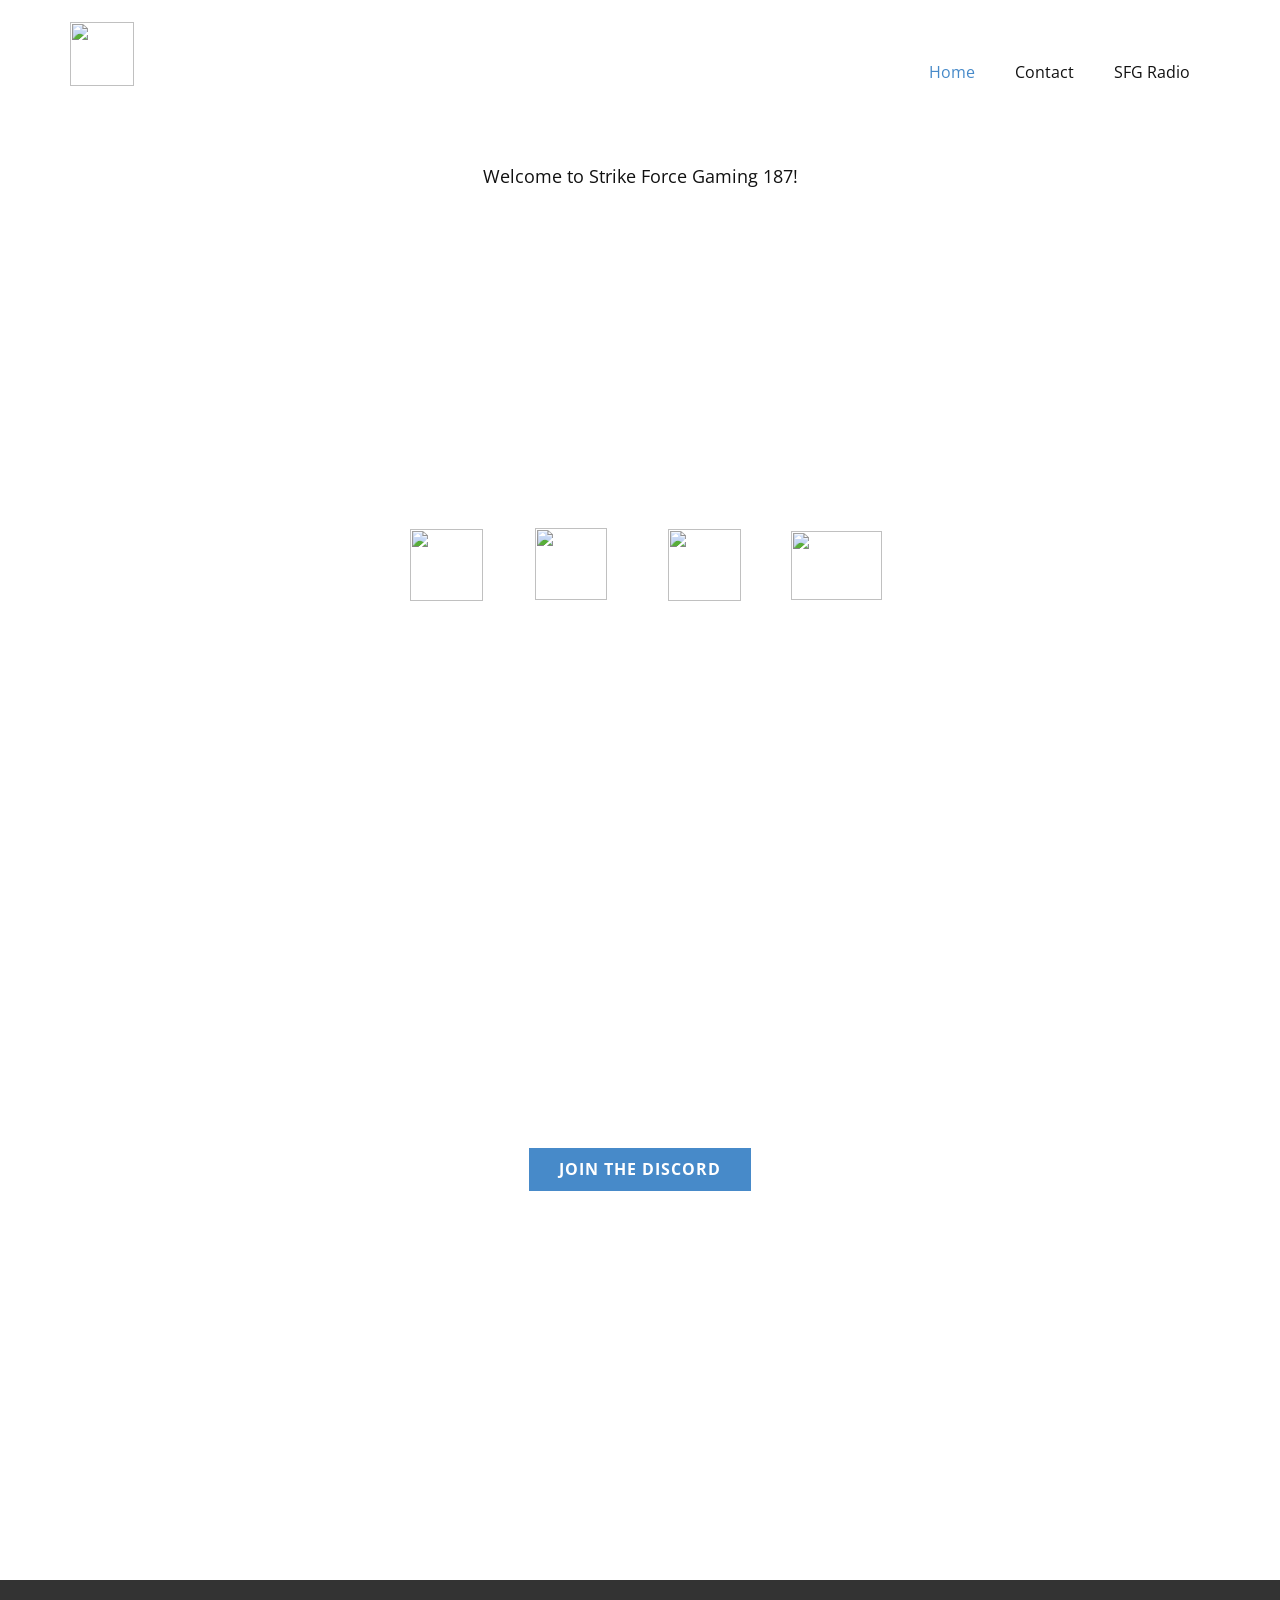
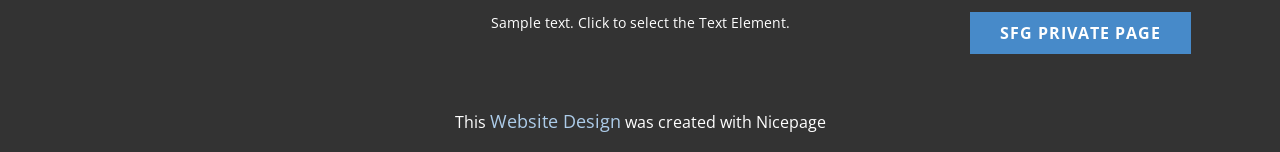
==== index.html @ 4dbbccc6 "Add files via upload" ====
<!DOCTYPE html>
<html style="font-size: 16px;" lang="en"><head>
    <meta name="viewport" content="width=device-width, initial-scale=1.0">
    <meta charset="utf-8">
    <meta name="keywords" content="">
    <meta name="description" content="">
    <title>Home</title>
    <link rel="stylesheet" href="nicepage.css" media="screen">
<link rel="stylesheet" href="index.css" media="screen">
    <script class="u-script" type="text/javascript" src="jquery.js" defer=""></script>
    <script class="u-script" type="text/javascript" src="nicepage.js" defer=""></script>
    <meta name="generator" content="Nicepage 7.14.0, nicepage.com">
    
    
    
    <link id="u-page-google-font" rel="stylesheet" href="https://fonts.googleapis.com/css2?display=swap&amp;family=Roboto:ital,wght@0,100;0,200;0,300;0,400;0,500;0,600;0,700;0,800;0,900;1,100;1,200;1,300;1,400;1,500;1,600;1,700;1,800;1,900&amp;family=Open+Sans:ital,wght@0,300;0,400;0,500;0,600;0,700;0,800;1,300;1,400;1,500;1,600;1,700;1,800">
    <script type="application/ld+json">{
		"@context": "http://schema.org",
		"@type": "Organization",
		"name": "",
		"logo": "images/channels4_profile.jpg"
}</script>
    <meta name="theme-color" content="#478ac9">
    <meta property="og:title" content="Home">
    <meta property="og:type" content="website">
  <meta data-intl-tel-input-cdn-path="intlTelInput/"></head>
  <body data-home-page="Home.html" data-home-page-title="Home" data-path-to-root="./" data-include-products="false" class="u-body u-clearfix u-xl-mode" data-lang="en"><header class="u-clearfix u-header u-header" id="header"><div class="u-clearfix u-sheet u-valign-middle u-sheet-1">
        <a href="#" class="u-image u-logo u-image-1" data-image-width="1920" data-image-height="1920">
          <img src="images/channels4_profile.jpg" class="u-logo-image u-logo-image-1">
        </a>
        <nav class="u-menu u-menu-one-level u-offcanvas u-menu-1" role="navigation" aria-label="Menu navigation">
          <div class="menu-collapse" style="font-size: 1rem; letter-spacing: 0px;">
            <a class="u-button-style u-custom-left-right-menu-spacing u-custom-padding-bottom u-custom-top-bottom-menu-spacing u-hamburger-link u-nav-link u-text-active-palette-1-base u-text-hover-palette-2-base" href="#" tabindex="-1" aria-label="Open menu" aria-controls="1196">
              <svg class="u-svg-link" viewBox="0 0 24 24"><use xlink:href="#menu-hamburger"></use></svg>
              <svg class="u-svg-content" version="1.1" id="menu-hamburger" viewBox="0 0 16 16" x="0px" y="0px" xmlns:xlink="http://www.w3.org/1999/xlink" xmlns="http://www.w3.org/2000/svg"><g><rect y="1" width="16" height="2"></rect><rect y="7" width="16" height="2"></rect><rect y="13" width="16" height="2"></rect>
</g></svg>
            </a>
          </div>
          <div class="u-custom-menu u-nav-container">
            <ul class="u-nav u-unstyled u-nav-1" role="menubar"><li role="none" class="u-nav-item"><a role="menuitem" class="u-button-style u-nav-link u-text-active-palette-1-base u-text-hover-palette-2-base" href="./" style="padding: 10px 20px;">Home</a>
</li><li role="none" class="u-nav-item"><a role="menuitem" class="u-button-style u-nav-link u-text-active-palette-1-base u-text-hover-palette-2-base" href="Contact.html" target="_blank" style="padding: 10px 20px;">Contact</a>
</li><li role="none" class="u-nav-item"><a role="menuitem" class="u-button-style u-nav-link u-text-active-palette-1-base u-text-hover-palette-2-base" href="SFG-Radio.html" style="padding: 10px 20px;">SFG Radio</a>
</li></ul>
          </div>
          <div class="u-custom-menu u-nav-container-collapse" id="1196" role="region" aria-label="Menu panel">
            <div class="u-black u-container-style u-inner-container-layout u-opacity u-opacity-95 u-sidenav">
              <div class="u-inner-container-layout u-sidenav-overflow">
                <div class="u-menu-close" tabindex="-1" aria-label="Close menu"></div>
                <ul class="u-align-center u-nav u-popupmenu-items u-unstyled u-nav-2" role="menubar"><li role="none" class="u-nav-item"><a role="menuitem" class="u-button-style u-nav-link" href="./">Home</a>
</li><li role="none" class="u-nav-item"><a role="menuitem" class="u-button-style u-nav-link" href="Contact.html" target="_blank">Contact</a>
</li><li role="none" class="u-nav-item"><a role="menuitem" class="u-button-style u-nav-link" href="SFG-Radio.html">SFG Radio</a>
</li></ul>
              </div>
            </div>
            <div class="u-black u-menu-overlay u-opacity u-opacity-70"></div>
          </div>
        </nav>
      </div></header>
    <section class="u-clearfix u-section-1" id="block-1">
      <div class="u-clearfix u-sheet u-sheet-1">
        <p class="u-text u-text-default u-text-1">Welcome to Strike Force Gaming 187!<br>
        </p>
        <div class="u-video u-video-contain u-video-1">
          <div class="embed-responsive embed-responsive-1">
            <iframe style="position: absolute;top: 0;left: 0;width: 100%;height: 100%;" class="embed-responsive-item" src="https://www.youtube.com/embed/U1BvqJAQAEE?mute=0&amp;showinfo=0&amp;controls=0&amp;start=0" frameborder="0" allowfullscreen=""></iframe>
          </div>
        </div>
        <img class="u-image u-image-default u-image-1" src="images/Logo_de_Facebook.png" alt="" data-image-width="1440" data-image-height="1434" data-href="https://www.facebook.com/profile.php?id=61582159265927&amp;viewas=&amp;show_switched_toast=false&amp;show_switched_tooltip=false&amp;is_tour_dismissed=false&amp;is_tour_completed=false&amp;show_podcast_settings=false&amp;show_community_review_changes=false&amp;should_open_composer=false&amp;badge_type=NEW_MEMBER&amp;show_community_rollback_toast=false&amp;show_community_rollback=false&amp;show_follower_visibility_disclosure=false&amp;bypass_exit_warning=true" data-target="_blank">
        <img class="u-image u-image-contain u-image-default u-preserve-proportions u-image-2" src="images/Instagram_logo_2016.svg.png" alt="" data-image-width="1024" data-image-height="1024" data-href="https://www.instagram.com/strikeforcegaming187/" data-target="_blank">
        <img class="u-image u-image-contain u-image-default u-image-3" src="images/square-tiktok-logo-isolated-white-background_469489-1029.jpg" alt="" data-image-width="684" data-image-height="682" data-href="https://www.tiktok.com/@strikeforcegaming187" data-target="_blank">
        <img class="u-image u-image-contain u-image-default u-image-4" src="images/Youtube_logo.png" alt="" data-image-width="640" data-image-height="443" data-href="https://www.youtube.com/strikeforcegaming187" data-target="_blank">
        <div class="custom-expanded u-clearfix u-custom-html u-custom-html-1">
          <iframe src="https://discord.com/widget?id=924449937234735194&amp;theme=dark" width="350" height="500" allowtransparency="true" frameborder="0" sandbox="allow-popups allow-popups-to-escape-sandbox allow-same-origin allow-scripts"></iframe>
        </div>
        <a href="https://discord.gg/gs6k5HNhcZ" class="u-btn u-button-style u-hover-palette-1-dark-1 u-palette-1-base u-btn-1">join the discord </a>
      </div>
    </section>
    
    
    
    <footer class="u-align-center u-clearfix u-container-align-center u-footer u-grey-80 u-footer" id="footer"><div class="u-clearfix u-sheet u-sheet-1">
        <a href="PRIVATE.html" data-page-id="310025105" class="u-btn u-button-style u-hover-palette-1-dark-1 u-palette-1-base u-btn-1" title="PRIVATE">SFG Private PAGE</a>
        <p class="u-small-text u-text u-text-variant u-text-1">Sample text. Click to select the Text Element.</p>
      </div></footer>
    <section class="u-backlink u-clearfix u-grey-80"> This <a href="https://nicepage.com/website-design">Website Design</a> was created with Nicepage 
    </section>
  
</body></html>
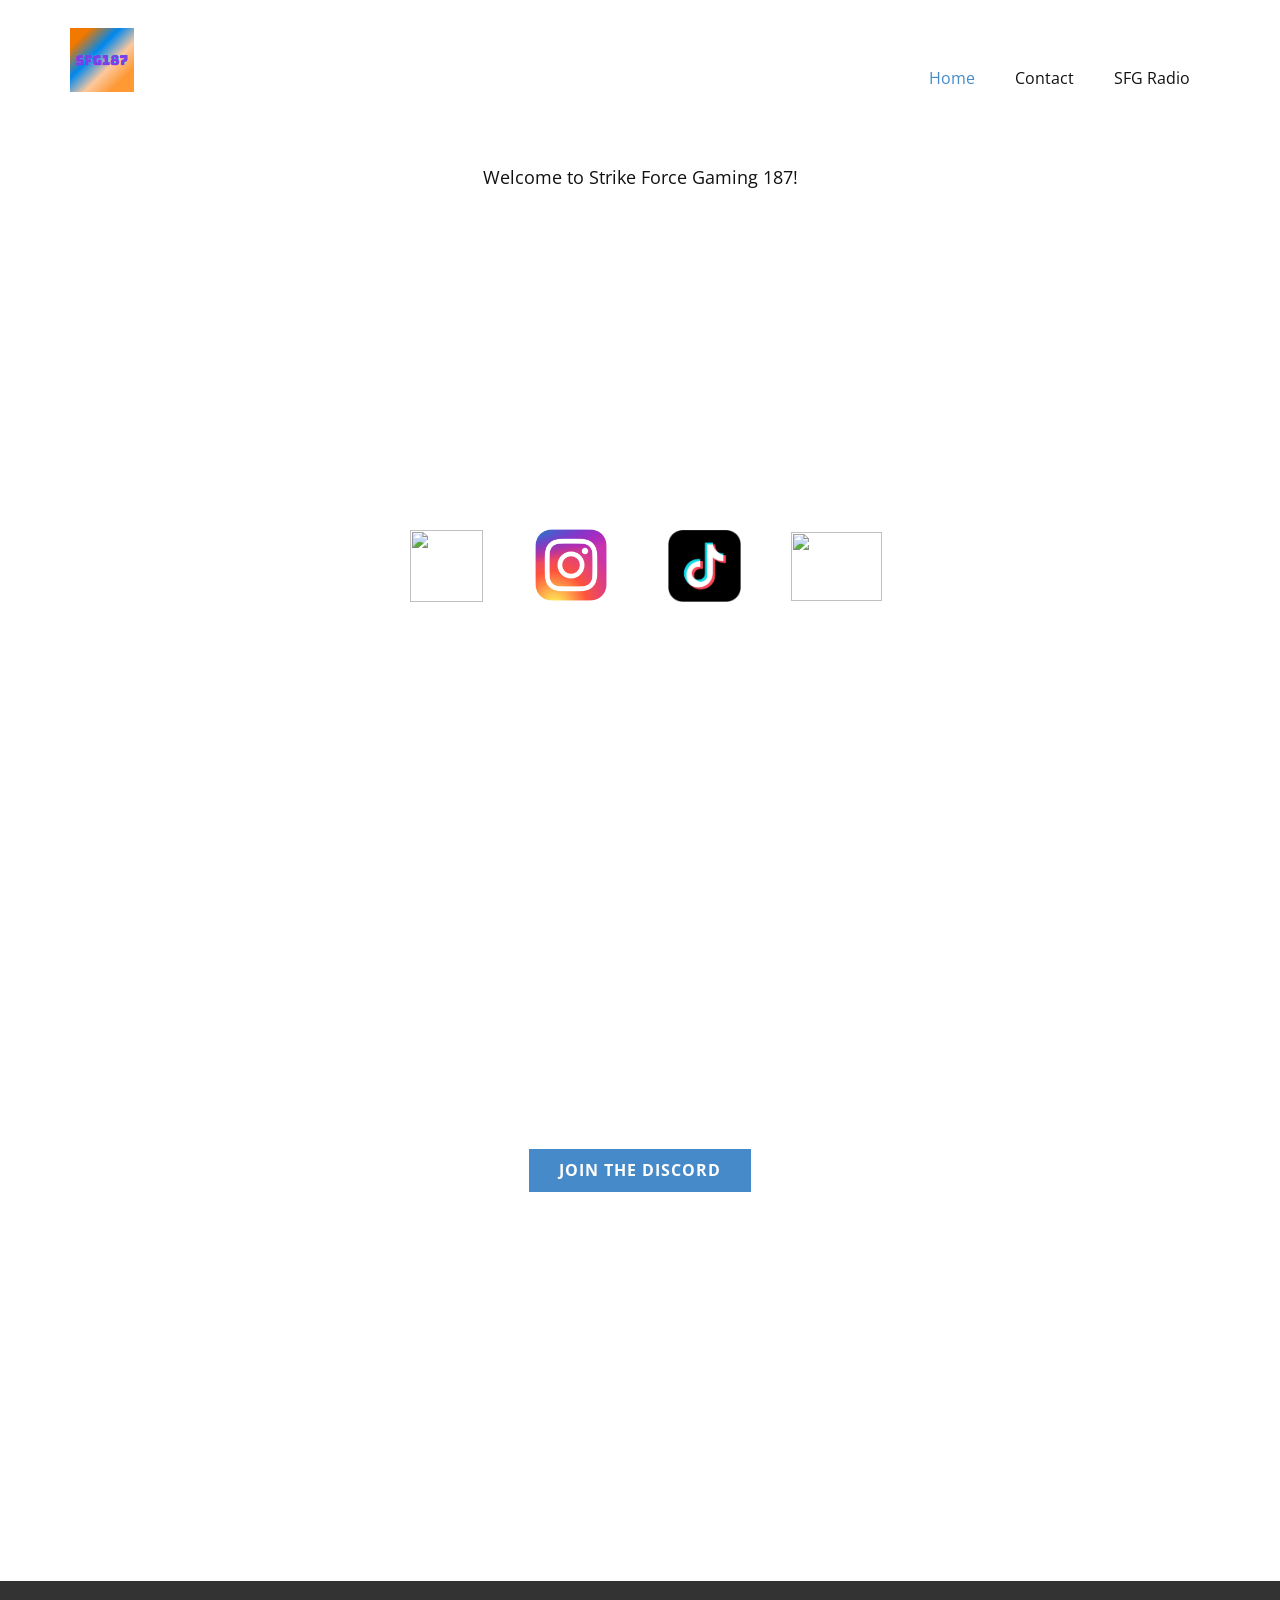
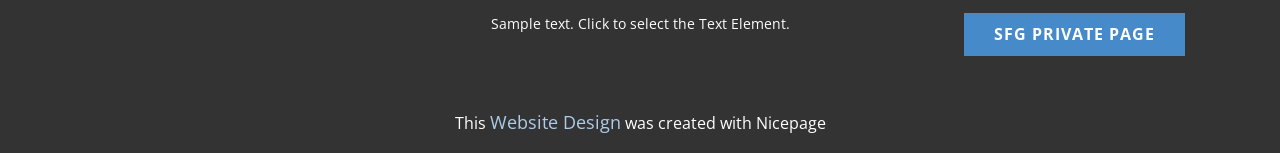
==== commit e456077e: "Add files via upload" ====
--- a/index.html
+++ b/index.html
@@ -24,7 +24,7 @@
     <meta property="og:title" content="Home">
     <meta property="og:type" content="website">
   <meta data-intl-tel-input-cdn-path="intlTelInput/"></head>
-  <body data-home-page="Home.html" data-home-page-title="Home" data-path-to-root="./" data-include-products="false" class="u-body u-clearfix u-xl-mode" data-lang="en"><header class="u-clearfix u-header u-header" id="header"><div class="u-clearfix u-sheet u-valign-middle u-sheet-1">
+  <body data-home-page="Home.html" data-home-page-title="Home" data-path-to-root="./" data-include-products="false" class="u-body u-clearfix u-xl-mode" data-lang="en"><header class="u-clearfix u-header u-header" id="header"><div class="u-clearfix u-sheet u-valign-middle-lg u-valign-middle-md u-valign-middle-sm u-valign-middle-xs u-sheet-1">
         <a href="#" class="u-image u-logo u-image-1" data-image-width="1920" data-image-height="1920">
           <img src="images/channels4_profile.jpg" class="u-logo-image u-logo-image-1">
         </a>
@@ -38,7 +38,7 @@
           </div>
           <div class="u-custom-menu u-nav-container">
             <ul class="u-nav u-unstyled u-nav-1" role="menubar"><li role="none" class="u-nav-item"><a role="menuitem" class="u-button-style u-nav-link u-text-active-palette-1-base u-text-hover-palette-2-base" href="./" style="padding: 10px 20px;">Home</a>
-</li><li role="none" class="u-nav-item"><a role="menuitem" class="u-button-style u-nav-link u-text-active-palette-1-base u-text-hover-palette-2-base" href="Contact.html" target="_blank" style="padding: 10px 20px;">Contact</a>
+</li><li role="none" class="u-nav-item"><a role="menuitem" class="u-button-style u-nav-link u-text-active-palette-1-base u-text-hover-palette-2-base" href="Contact.html" style="padding: 10px 20px;">Contact</a>
 </li><li role="none" class="u-nav-item"><a role="menuitem" class="u-button-style u-nav-link u-text-active-palette-1-base u-text-hover-palette-2-base" href="SFG-Radio.html" style="padding: 10px 20px;">SFG Radio</a>
 </li></ul>
           </div>
@@ -47,7 +47,7 @@
               <div class="u-inner-container-layout u-sidenav-overflow">
                 <div class="u-menu-close" tabindex="-1" aria-label="Close menu"></div>
                 <ul class="u-align-center u-nav u-popupmenu-items u-unstyled u-nav-2" role="menubar"><li role="none" class="u-nav-item"><a role="menuitem" class="u-button-style u-nav-link" href="./">Home</a>
-</li><li role="none" class="u-nav-item"><a role="menuitem" class="u-button-style u-nav-link" href="Contact.html" target="_blank">Contact</a>
+</li><li role="none" class="u-nav-item"><a role="menuitem" class="u-button-style u-nav-link" href="Contact.html">Contact</a>
 </li><li role="none" class="u-nav-item"><a role="menuitem" class="u-button-style u-nav-link" href="SFG-Radio.html">SFG Radio</a>
 </li></ul>
               </div>
@@ -69,7 +69,7 @@
         <img class="u-image u-image-contain u-image-default u-preserve-proportions u-image-2" src="images/Instagram_logo_2016.svg.png" alt="" data-image-width="1024" data-image-height="1024" data-href="https://www.instagram.com/strikeforcegaming187/" data-target="_blank">
         <img class="u-image u-image-contain u-image-default u-image-3" src="images/square-tiktok-logo-isolated-white-background_469489-1029.jpg" alt="" data-image-width="684" data-image-height="682" data-href="https://www.tiktok.com/@strikeforcegaming187" data-target="_blank">
         <img class="u-image u-image-contain u-image-default u-image-4" src="images/Youtube_logo.png" alt="" data-image-width="640" data-image-height="443" data-href="https://www.youtube.com/strikeforcegaming187" data-target="_blank">
-        <div class="custom-expanded u-clearfix u-custom-html u-custom-html-1">
+        <div class="u-clearfix u-custom-html u-expanded-width-xs u-custom-html-1">
           <iframe src="https://discord.com/widget?id=924449937234735194&amp;theme=dark" width="350" height="500" allowtransparency="true" frameborder="0" sandbox="allow-popups allow-popups-to-escape-sandbox allow-same-origin allow-scripts"></iframe>
         </div>
         <a href="https://discord.gg/gs6k5HNhcZ" class="u-btn u-button-style u-hover-palette-1-dark-1 u-palette-1-base u-btn-1">join the discord </a>
@@ -79,8 +79,8 @@
     
     
     <footer class="u-align-center u-clearfix u-container-align-center u-footer u-grey-80 u-footer" id="footer"><div class="u-clearfix u-sheet u-sheet-1">
-        <a href="PRIVATE.html" data-page-id="310025105" class="u-btn u-button-style u-hover-palette-1-dark-1 u-palette-1-base u-btn-1" title="PRIVATE">SFG Private PAGE</a>
         <p class="u-small-text u-text u-text-variant u-text-1">Sample text. Click to select the Text Element.</p>
+        <a href="PRIVATE.html" data-page-id="310025105" class="u-btn u-button-style u-hover-palette-1-dark-1 u-palette-1-base u-btn-1" title="PRIVATE">SFG PRIVATE PAGE </a>
       </div></footer>
     <section class="u-backlink u-clearfix u-grey-80"> This <a href="https://nicepage.com/website-design">Website Design</a> was created with Nicepage 
     </section>
--- a/nicepage.css
+++ b/nicepage.css
@@ -46126,7 +46126,7 @@
 .u-header .u-image-1 {
   width: 64px;
   height: 64px;
-  margin: 22px auto 0 0;
+  margin: 28px auto 0 0;
 }
 
 .u-header .u-logo-image-1 {
@@ -46135,7 +46135,7 @@
 }
 
 .u-header .u-menu-1 {
-  margin: -32px 0 22px auto;
+  margin: -32px 0 17px auto;
 }
 
 .u-header .u-nav-1 {
@@ -46173,52 +46173,34 @@
 
 .u-footer .u-sheet-1 {
   min-height: 110px;
+}
+
+.u-footer .u-text-1 {
+  width: 417px;
+  margin: 32px auto 0;
 }
 
 .u-footer .u-btn-1 {
   font-weight: 700;
   text-transform: uppercase;
   letter-spacing: 1px;
-  margin: 32px 19px 0 auto;
-}
-
-.u-footer .u-text-1 {
-  width: 417px;
-  margin: -42px auto 56px;
+  margin: -22px 25px 36px auto;
 }
 @media (max-width: 1199px) {
   .u-footer .u-btn-1 {
+    margin-top: -22px;
     margin-right: 0;
   }
+}
 
-  .u-footer .u-text-1 {
-    margin-top: -42px;
-  }
-}
-@media (max-width: 991px) {
-  .u-footer .u-sheet-1 {
-    min-height: 117px;
-  }
-
+@media (max-width: 767px) {
   .u-footer .u-btn-1 {
     margin-top: 20px;
-    margin-right: auto;
-  }
-
-  .u-footer .u-text-1 {
-    margin-top: 21px;
-    margin-bottom: 10px;
-  }
-}
-
+  }
+}
 @media (max-width: 575px) {
-  .u-footer .u-btn-1 {
-    margin-top: 23px;
-  }
-
   .u-footer .u-text-1 {
     width: 340px;
-    margin-top: 19px;
   }
 }
 
--- a/index.css
+++ b/index.css
@@ -55,6 +55,10 @@
 }
 
 @media (max-width: 1199px) {
+  .u-section-1 .u-image-3 {
+    margin-top: 20px;
+  }
+
   .u-section-1 .u-custom-html-1 {
     margin-right: 0;
     margin-left: 0;
@@ -63,29 +67,35 @@
 
 @media (max-width: 991px) {
   .u-section-1 .u-image-1 {
-    margin-top: 425px;
+    margin-top: 20px;
+    margin-left: 156px;
   }
 
   .u-section-1 .u-image-2 {
-    margin-top: -62px;
+    margin-top: -72px;
+    margin-left: 264px;
   }
 
   .u-section-1 .u-image-3 {
     margin-top: -72px;
+    margin-right: auto;
+    margin-left: 368px;
   }
 
   .u-section-1 .u-image-4 {
-    margin-top: -300px;
+    margin-top: -72px;
+    margin-right: auto;
+    margin-left: 473px;
   }
 
   .u-section-1 .u-custom-html-1 {
-    margin-top: -177px;
-    margin-right: -203px;
-    margin-left: 203px;
+    margin-top: 20px;
+    margin-right: -195px;
+    margin-left: 195px;
   }
 
   .u-section-1 .u-btn-1 {
-    margin-top: -11px;
+    margin-top: 0;
   }
 }
 
@@ -94,13 +104,17 @@
     margin-top: 18px;
   }
 
-  .u-section-1 .u-image-3 {
-    margin-right: 467px;
+  .u-section-1 .u-image-4 {
+    margin-left: 449px;
   }
 
   .u-section-1 .u-custom-html-1 {
     margin-left: 0;
     margin-right: 0;
+  }
+
+  .u-section-1 .u-btn-1 {
+    margin-top: 20px;
   }
 }
 
@@ -115,23 +129,26 @@
   }
 
   .u-section-1 .u-image-1 {
-    margin-left: 267px;
+    margin-top: 12px;
+    margin-left: 32px;
   }
 
   .u-section-1 .u-image-2 {
-    margin-top: 47px;
-    margin-left: 268px;
+    margin-left: auto;
   }
 
   .u-section-1 .u-image-3 {
-    margin-right: 267px;
+    margin-left: 235px;
   }
 
   .u-section-1 .u-image-4 {
-    margin-right: 249px;
+    margin-top: 4px;
+    margin-left: auto;
   }
 
-  .u-section-1 .u-btn-1 {
-    margin-top: 53px;
+  .u-section-1 .u-custom-html-1 {
+    margin-top: 12px;
+    margin-right: initial;
+    margin-left: initial;
   }
 }
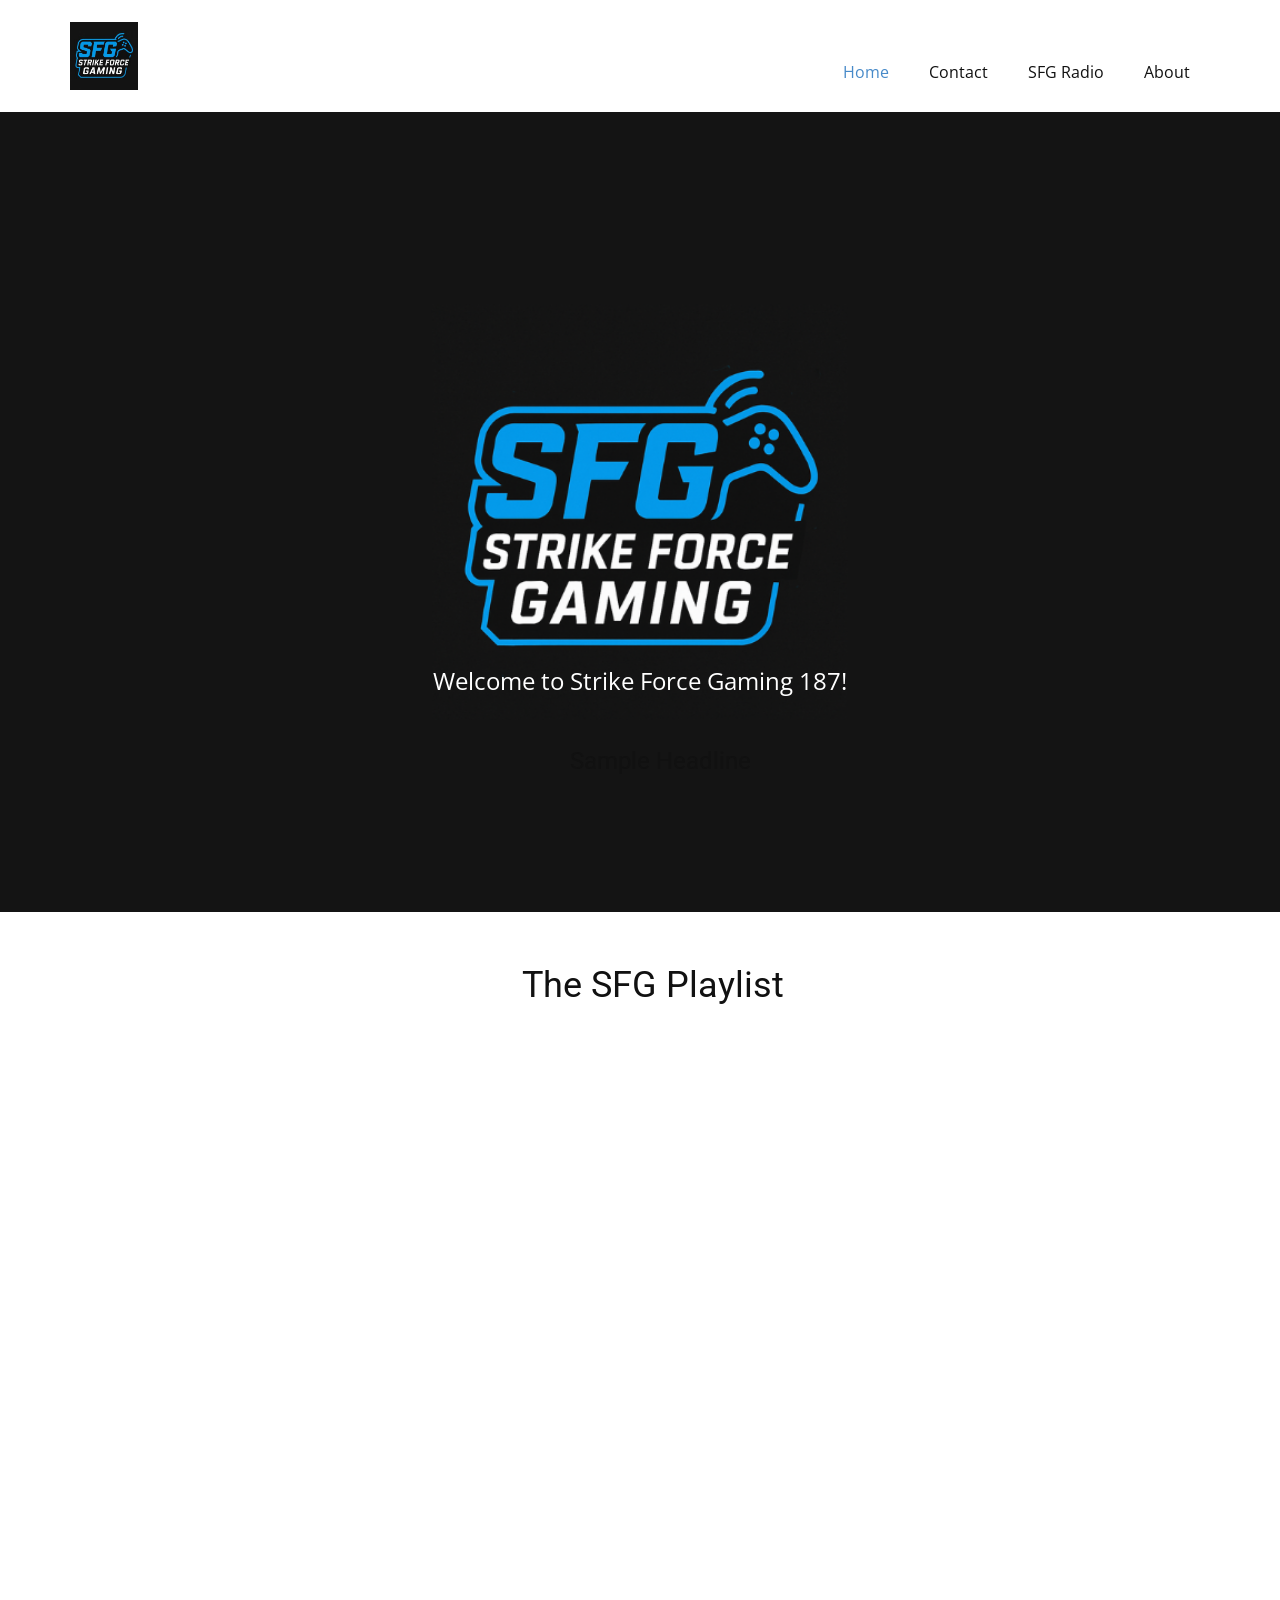
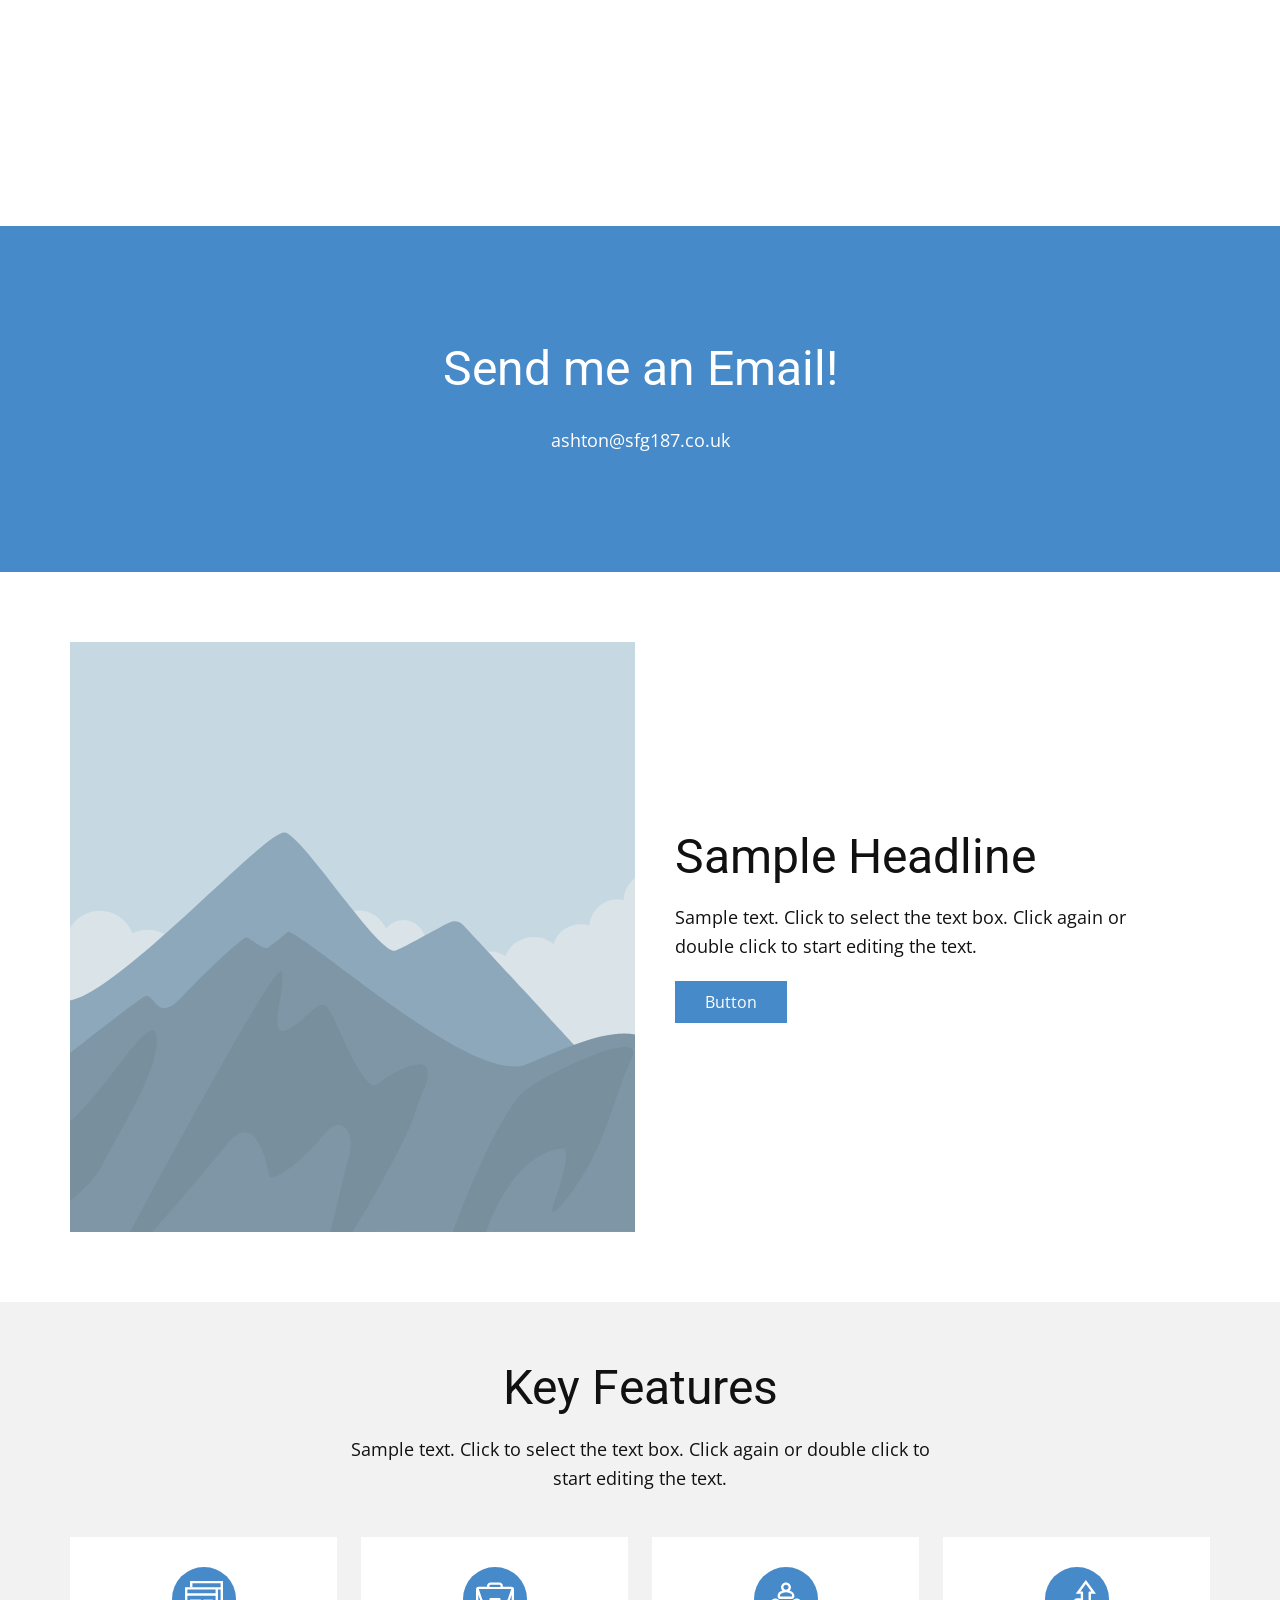
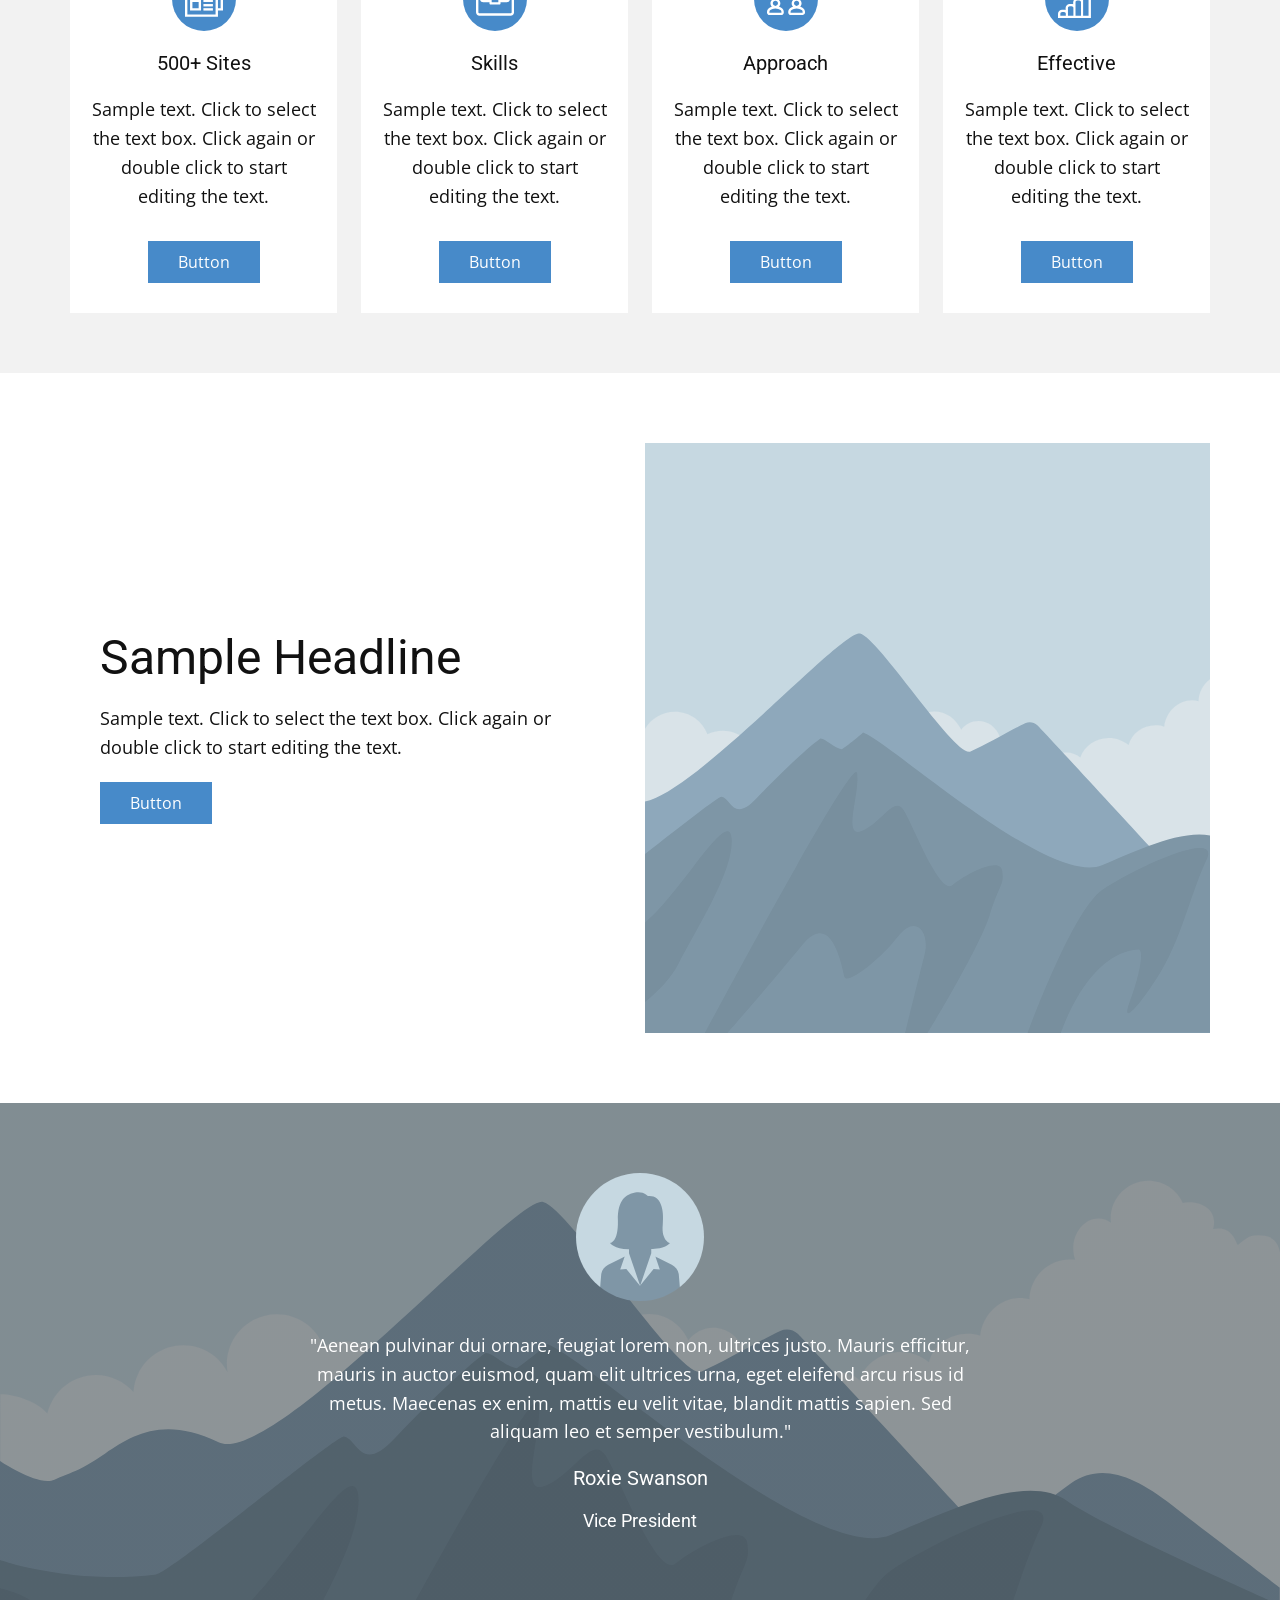
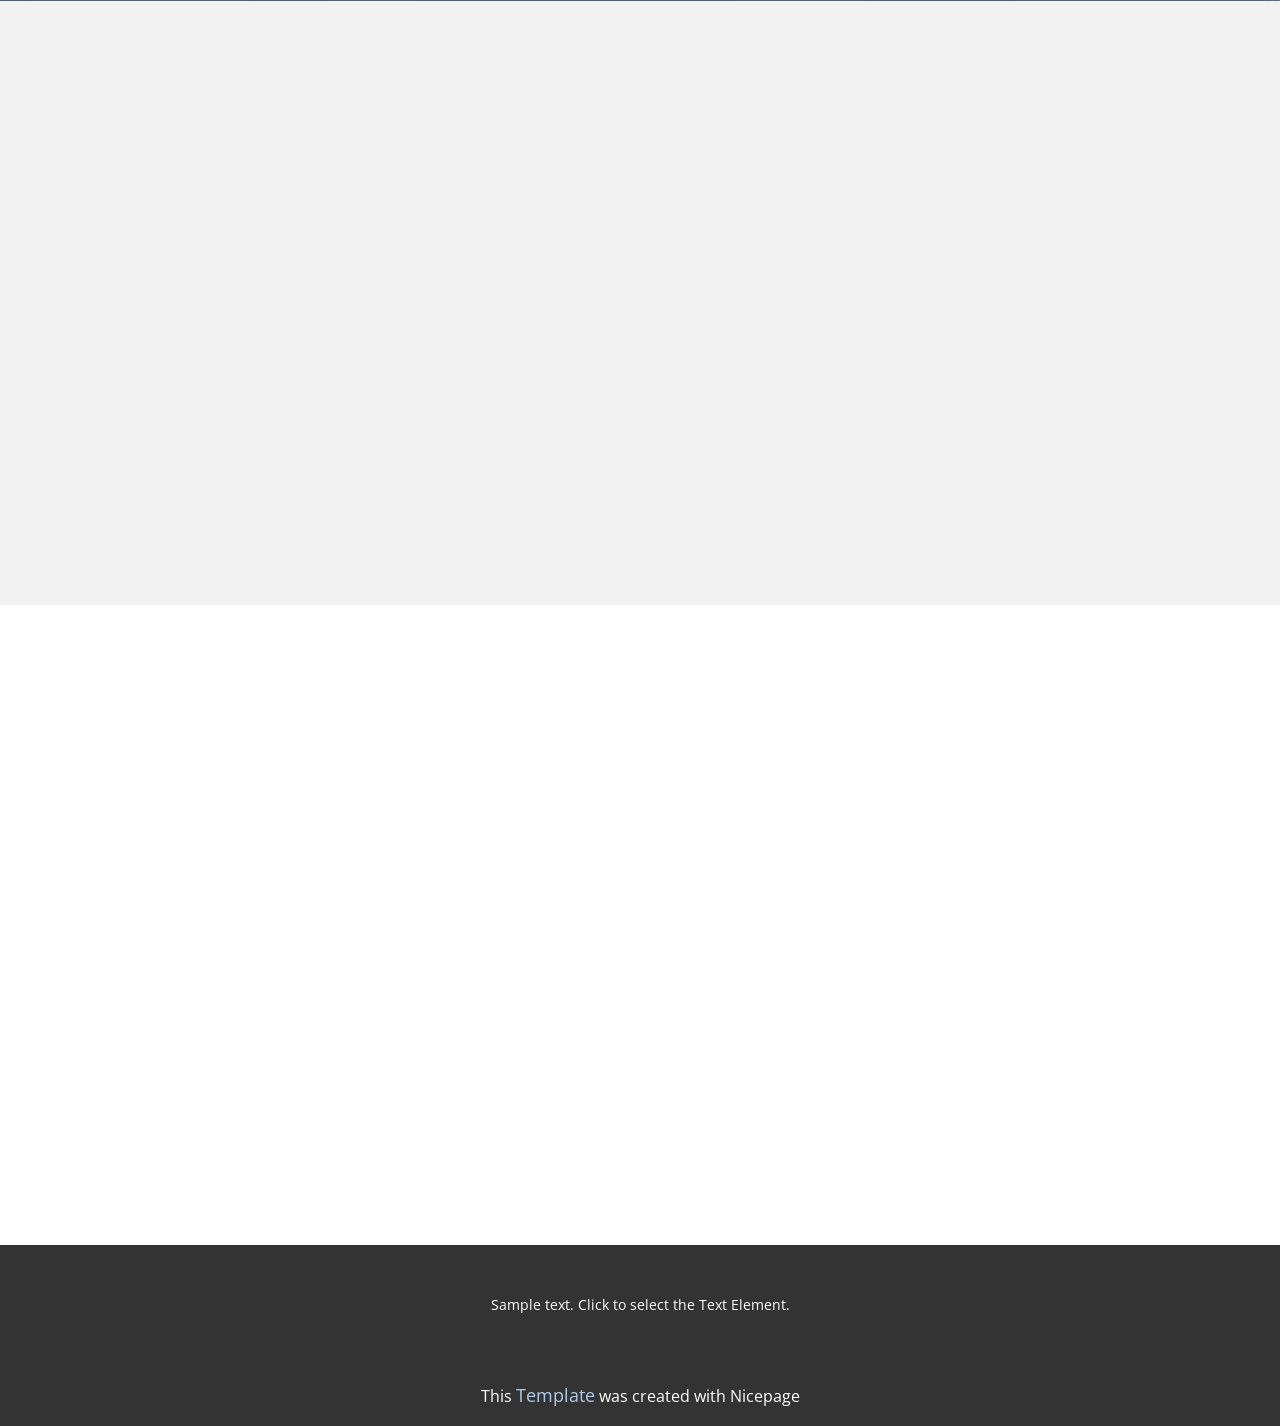
==== commit bdefc3f9: "Add files via upload" ====
--- a/index.html
+++ b/index.html
@@ -2,14 +2,22 @@
 <html style="font-size: 16px;" lang="en"><head>
     <meta name="viewport" content="width=device-width, initial-scale=1.0">
     <meta charset="utf-8">
-    <meta name="keywords" content="">
+    <meta name="keywords" content="INTUITIVE, Your design is your passion, Key Features, Pricing Plan, Empire State Building">
     <meta name="description" content="">
     <title>Home</title>
     <link rel="stylesheet" href="nicepage.css" media="screen">
 <link rel="stylesheet" href="index.css" media="screen">
     <script class="u-script" type="text/javascript" src="jquery.js" defer=""></script>
     <script class="u-script" type="text/javascript" src="nicepage.js" defer=""></script>
-    <meta name="generator" content="Nicepage 7.14.0, nicepage.com">
+    <meta name="generator" content="Nicepage 8.0.6, nicepage.com">
+    
+    
+    
+    
+    
+    
+    
+    
     
     
     
@@ -18,37 +26,39 @@
 		"@context": "http://schema.org",
 		"@type": "Organization",
 		"name": "",
-		"logo": "images/channels4_profile.jpg"
+		"logo": "images/E1F31D4D-3373-432E-97F9-D24EB0AD1578.PNG"
 }</script>
     <meta name="theme-color" content="#478ac9">
     <meta property="og:title" content="Home">
     <meta property="og:type" content="website">
   <meta data-intl-tel-input-cdn-path="intlTelInput/"></head>
-  <body data-home-page="Home.html" data-home-page-title="Home" data-path-to-root="./" data-include-products="false" class="u-body u-clearfix u-xl-mode" data-lang="en"><header class="u-clearfix u-header u-header" id="header"><div class="u-clearfix u-sheet u-valign-middle-lg u-valign-middle-md u-valign-middle-sm u-valign-middle-xs u-sheet-1">
-        <a href="#" class="u-image u-logo u-image-1" data-image-width="1920" data-image-height="1920">
-          <img src="images/channels4_profile.jpg" class="u-logo-image u-logo-image-1">
+  <body data-home-page="Home.html" data-home-page-title="Home" data-path-to-root="./" data-include-products="false" class="u-body u-clearfix u-xl-mode" data-lang="en"><header class="u-clearfix u-header u-header" id="header"><div class="u-clearfix u-sheet u-valign-middle-lg u-valign-middle-md u-valign-middle-sm u-sheet-1">
+        <a href="#" class="u-image u-logo u-image-1" data-image-width="150" data-image-height="150">
+          <img src="images/E1F31D4D-3373-432E-97F9-D24EB0AD1578.PNG" class="u-logo-image u-logo-image-1">
         </a>
         <nav class="u-menu u-menu-one-level u-offcanvas u-menu-1" role="navigation" aria-label="Menu navigation">
           <div class="menu-collapse" style="font-size: 1rem; letter-spacing: 0px;">
-            <a class="u-button-style u-custom-left-right-menu-spacing u-custom-padding-bottom u-custom-top-bottom-menu-spacing u-hamburger-link u-nav-link u-text-active-palette-1-base u-text-hover-palette-2-base" href="#" tabindex="-1" aria-label="Open menu" aria-controls="1196">
+            <a class="u-button-style u-custom-left-right-menu-spacing u-custom-padding-bottom u-custom-top-bottom-menu-spacing u-hamburger-link u-nav-link u-text-active-palette-1-base u-text-hover-palette-2-base" href="#" tabindex="-1" aria-label="Open menu" aria-controls="d983">
               <svg class="u-svg-link" viewBox="0 0 24 24"><use xlink:href="#menu-hamburger"></use></svg>
               <svg class="u-svg-content" version="1.1" id="menu-hamburger" viewBox="0 0 16 16" x="0px" y="0px" xmlns:xlink="http://www.w3.org/1999/xlink" xmlns="http://www.w3.org/2000/svg"><g><rect y="1" width="16" height="2"></rect><rect y="7" width="16" height="2"></rect><rect y="13" width="16" height="2"></rect>
 </g></svg>
             </a>
           </div>
-          <div class="u-custom-menu u-nav-container">
-            <ul class="u-nav u-unstyled u-nav-1" role="menubar"><li role="none" class="u-nav-item"><a role="menuitem" class="u-button-style u-nav-link u-text-active-palette-1-base u-text-hover-palette-2-base" href="./" style="padding: 10px 20px;">Home</a>
-</li><li role="none" class="u-nav-item"><a role="menuitem" class="u-button-style u-nav-link u-text-active-palette-1-base u-text-hover-palette-2-base" href="Contact.html" style="padding: 10px 20px;">Contact</a>
-</li><li role="none" class="u-nav-item"><a role="menuitem" class="u-button-style u-nav-link u-text-active-palette-1-base u-text-hover-palette-2-base" href="SFG-Radio.html" style="padding: 10px 20px;">SFG Radio</a>
+          <div class="u-nav-container">
+            <ul class="u-nav u-unstyled u-nav-1" role="menubar"><li class="u-nav-item" role="none"><a class="u-button-style u-nav-link u-text-active-palette-1-base u-text-hover-palette-2-base" href="./" style="padding: 10px 20px;" role="menuitem">Home</a>
+</li><li class="u-nav-item" role="none"><a class="u-button-style u-nav-link u-text-active-palette-1-base u-text-hover-palette-2-base" href="Contact.html" style="padding: 10px 20px;" role="menuitem">Contact</a>
+</li><li class="u-nav-item" role="none"><a class="u-button-style u-nav-link u-text-active-palette-1-base u-text-hover-palette-2-base" href="SFG-Radio.html" style="padding: 10px 20px;" role="menuitem">SFG Radio</a>
+</li><li class="u-nav-item" role="none"><a class="u-button-style u-nav-link u-text-active-palette-1-base u-text-hover-palette-2-base" href="About.html" style="padding: 10px 20px;" role="menuitem">About</a>
 </li></ul>
           </div>
-          <div class="u-custom-menu u-nav-container-collapse" id="1196" role="region" aria-label="Menu panel">
+          <div class="u-nav-container-collapse" id="d983" role="region" aria-label="Menu panel">
             <div class="u-black u-container-style u-inner-container-layout u-opacity u-opacity-95 u-sidenav">
               <div class="u-inner-container-layout u-sidenav-overflow">
                 <div class="u-menu-close" tabindex="-1" aria-label="Close menu"></div>
-                <ul class="u-align-center u-nav u-popupmenu-items u-unstyled u-nav-2" role="menubar"><li role="none" class="u-nav-item"><a role="menuitem" class="u-button-style u-nav-link" href="./">Home</a>
-</li><li role="none" class="u-nav-item"><a role="menuitem" class="u-button-style u-nav-link" href="Contact.html">Contact</a>
-</li><li role="none" class="u-nav-item"><a role="menuitem" class="u-button-style u-nav-link" href="SFG-Radio.html">SFG Radio</a>
+                <ul class="u-align-center u-nav u-popupmenu-items u-unstyled u-nav-2"><li class="u-nav-item"><a class="u-button-style u-nav-link" href="./">Home</a>
+</li><li class="u-nav-item"><a class="u-button-style u-nav-link" href="Contact.html">Contact</a>
+</li><li class="u-nav-item"><a class="u-button-style u-nav-link" href="SFG-Radio.html">SFG Radio</a>
+</li><li class="u-nav-item"><a class="u-button-style u-nav-link" href="About.html">About</a>
 </li></ul>
               </div>
             </div>
@@ -56,33 +66,135 @@
           </div>
         </nav>
       </div></header>
-    <section class="u-clearfix u-section-1" id="block-1">
-      <div class="u-clearfix u-sheet u-sheet-1">
-        <p class="u-text u-text-default u-text-1">Welcome to Strike Force Gaming 187!<br>
-        </p>
-        <div class="u-video u-video-contain u-video-1">
-          <div class="embed-responsive embed-responsive-1">
-            <iframe style="position: absolute;top: 0;left: 0;width: 100%;height: 100%;" class="embed-responsive-item" src="https://www.youtube.com/embed/U1BvqJAQAEE?mute=0&amp;showinfo=0&amp;controls=0&amp;start=0" frameborder="0" allowfullscreen=""></iframe>
-          </div>
-        </div>
-        <img class="u-image u-image-default u-image-1" src="images/Logo_de_Facebook.png" alt="" data-image-width="1440" data-image-height="1434" data-href="https://www.facebook.com/profile.php?id=61582159265927&amp;viewas=&amp;show_switched_toast=false&amp;show_switched_tooltip=false&amp;is_tour_dismissed=false&amp;is_tour_completed=false&amp;show_podcast_settings=false&amp;show_community_review_changes=false&amp;should_open_composer=false&amp;badge_type=NEW_MEMBER&amp;show_community_rollback_toast=false&amp;show_community_rollback=false&amp;show_follower_visibility_disclosure=false&amp;bypass_exit_warning=true" data-target="_blank">
-        <img class="u-image u-image-contain u-image-default u-preserve-proportions u-image-2" src="images/Instagram_logo_2016.svg.png" alt="" data-image-width="1024" data-image-height="1024" data-href="https://www.instagram.com/strikeforcegaming187/" data-target="_blank">
-        <img class="u-image u-image-contain u-image-default u-image-3" src="images/square-tiktok-logo-isolated-white-background_469489-1029.jpg" alt="" data-image-width="684" data-image-height="682" data-href="https://www.tiktok.com/@strikeforcegaming187" data-target="_blank">
-        <img class="u-image u-image-contain u-image-default u-image-4" src="images/Youtube_logo.png" alt="" data-image-width="640" data-image-height="443" data-href="https://www.youtube.com/strikeforcegaming187" data-target="_blank">
-        <div class="u-clearfix u-custom-html u-expanded-width-xs u-custom-html-1">
-          <iframe src="https://discord.com/widget?id=924449937234735194&amp;theme=dark" width="350" height="500" allowtransparency="true" frameborder="0" sandbox="allow-popups allow-popups-to-escape-sandbox allow-same-origin allow-scripts"></iframe>
-        </div>
-        <a href="https://discord.gg/gs6k5HNhcZ" class="u-btn u-button-style u-hover-palette-1-dark-1 u-palette-1-base u-btn-1">join the discord </a>
-      </div>
+    <section class="u-align-center u-clearfix u-image u-section-1" src="" data-image-width="1280" data-image-height="720" id="sec-f2b1">
+      <div class="u-clearfix u-sheet u-valign-middle-lg u-valign-middle-md u-valign-middle-sm u-sheet-1">
+        <p class="u-align-center u-large-text u-text u-text-variant u-text-white u-text-1">Welcome to Strike Force Gaming 187!</p>
+        <h4 class="u-align-center u-text u-text-2">Sample Headline</h4>
+      </div>
+    </section>
+    <section class="u-clearfix u-section-2" id="sec-b544">
+      <div class="u-clearfix u-sheet u-sheet-1">
+        <div class="data-layout-selected u-clearfix u-expanded-width u-gutter-10 u-layout-wrap u-layout-wrap-1">
+          <div class="u-layout" style="">
+            <div class="u-layout-row" style="">
+              <div class="u-align-left u-container-align-left u-container-style u-layout-cell u-right-cell u-size-60 u-size-xs-60 u-white u-layout-cell-1">
+                <div class="u-container-layout u-valign-top-xs u-container-layout-1">
+                  <h3 class="u-text u-text-1">The SFG Playlist</h3>
+                  <div class="custom-expanded u-clearfix u-custom-html u-custom-html-1">
+                    <iframe data-testid="embed-iframe" style="border-radius:12px" src="https://open.spotify.com/embed/playlist/0L7UH4LmiSMkUIODbQdaAk?utm_source=generator" width="100%" height="600" frameborder="0" allowfullscreen="" allow="autoplay; clipboard-write; encrypted-media; fullscreen; picture-in-picture" loading="lazy"></iframe>
+                  </div>
+                </div>
+              </div>
+            </div>
+          </div>
+        </div>
+      </div>
+    </section>
+    <section class="u-align-left u-clearfix u-color-scheme-summer-time u-color-style-multicolor-1 u-container-align-left u-palette-1-base u-section-3" id="sec-747b">
+      <div class="u-clearfix u-sheet u-valign-middle u-sheet-1">
+        <h2 class="u-align-center u-text u-text-default u-text-1">Send me an Email! </h2>
+        <p class="u-align-center u-large-text u-text u-text-variant u-text-2">ashton@sfg187.co.uk </p>
+      </div>
+    </section>
+    <section class="u-clearfix u-section-4" id="carousel_3b1e">
+      <div class="u-clearfix u-sheet u-sheet-1">
+        <div class="data-layout-selected u-clearfix u-expanded-width u-gutter-10 u-layout-wrap u-layout-wrap-1">
+          <div class="u-layout" style="">
+            <div class="u-layout-row" style="">
+              <div class="u-align-left u-container-align-left u-container-style u-image u-layout-cell u-left-cell u-size-30 u-size-xs-60 u-image-1" src="" data-image-width="2000" data-image-height="1333">
+                <div class="u-container-layout u-valign-middle u-container-layout-1" src=""></div>
+              </div>
+              <div class="u-align-left u-container-align-left u-container-style u-layout-cell u-right-cell u-size-30 u-size-xs-60 u-white u-layout-cell-2">
+                <div class="u-container-layout u-valign-middle u-container-layout-2">
+                  <h2 class="u-text u-text-default u-text-1">Sample Headline</h2>
+                  <p class="u-text u-text-2">Sample text. Click to select the text box. Click again or double click to start editing the text.</p>
+                  <a href="" class="u-btn u-button-style u-btn-1">Button</a>
+                </div>
+              </div>
+            </div>
+          </div>
+        </div>
+      </div>
+    </section>
+    <section class="u-align-center u-clearfix u-container-align-center u-grey-5 u-section-5" id="sec-b8fc">
+      <div class="u-clearfix u-sheet u-valign-middle u-sheet-1">
+        <h2 class="u-align-center u-text u-text-default u-text-1">Key Features</h2>
+        <p class="u-align-center u-text u-text-2">Sample text. Click to select the text box. Click again or double click to start editing the text.</p>
+        <div class="u-expanded-width u-list u-list-1">
+          <div class="u-repeater u-repeater-1">
+            <div class="u-align-center u-container-align-center u-container-style u-list-item u-repeater-item u-video-cover u-white u-list-item-1">
+              <div class="u-container-layout u-similar-container u-container-layout-1"><span class="u-align-center u-icon u-icon-circle u-palette-1-base u-text-white u-icon-1"><svg class="u-svg-link" preserveAspectRatio="xMidYMin slice" viewBox="0 0 128 128" style=""><use xlink:href="#svg-248e"></use></svg><svg class="u-svg-content" viewBox="0 0 128 128" id="svg-248e"><polygon points="128 3 17 3 17 24 25 24 25 11 120 11 120 24 111 24 111 32 120 32 120 95 111 95 111 103 128 103"></polygon><path d="m25 24h-25v100h111v-100h-86zm78 92h-95v-63h95v63zm0-71h-95v-13h95v13z"></path><path d="m46 74v21h-21v-21h21m8-8h-37v37h37v-37z"></path><rect x="62" y="66" width="32" height="8"></rect><rect x="62" y="81" width="32" height="8"></rect><rect x="62" y="95" width="32" height="8"></rect></svg></span>
+                <h5 class="u-align-center u-text u-text-default u-text-3">500+ Sites</h5>
+                <p class="u-align-center u-text u-text-4">Sample text. Click to select the text box. Click again or double click to start editing the text.</p>
+                <a href="#" class="u-align-center u-btn u-button-style u-btn-1">Button</a>
+              </div>
+            </div>
+            <div class="u-align-center u-container-align-center u-container-style u-list-item u-repeater-item u-video-cover u-white u-list-item-2">
+              <div class="u-container-layout u-similar-container u-container-layout-2"><span class="u-align-center u-icon u-icon-circle u-palette-1-base u-text-white u-icon-2"><svg class="u-svg-link" preserveAspectRatio="xMidYMin slice" viewBox="0 0 128 128" style=""><use xlink:href="#svg-e764"></use></svg><svg class="u-svg-content" viewBox="0 0 128 128" id="svg-e764"><path d="m78.9 15.9c2.1 0 3.7 1.7 3.7 3.7v3.7h-37.2v-3.7c0-2 1.7-3.7 3.7-3.7h29.8m39.7 14.8-11.6 34.5c-0.5 1.5-1.9 2.5-3.5 2.5h-20.9v-3.7c0-2-1.7-3.7-3.7-3.7h-29.8c-2.1 0-3.7 1.7-3.7 3.7v3.7h-20.9c-1.6 0-3-1-3.5-2.5l-11.6-34.5h109.2m1.5 19.1v58.6c0 2-1.7 3.7-3.7 3.7h-104.7c-2.1 0-3.7-1.7-3.7-3.7v-58.6l5.9 17.7c1.5 4.5 5.8 7.6 10.6 7.6h20.9v3.7c0 2 1.7 3.7 3.7 3.7h29.8c2.1 0 3.7-1.7 3.7-3.7v-3.7h20.9c4.8 0 9.1-3 10.6-7.6l6-17.7m-44.9 17.9v7.4h-22.4v-7.4h22.4m15.3-44.9v-3.2c0-6.4-5.2-11.6-11.6-11.6h-29.8c-6.4 0-11.7 5.2-11.7 11.6v3.2h-29.5c-4.4 0-7.9 3.5-7.9 7.9v77.7c0 6.4 5.2 11.6 11.7 11.6h104.7c6.4 0 11.7-5.2 11.7-11.6v-77.7c0-4.4-3.6-7.9-7.9-7.9h-29.7z"></path></svg></span>
+                <h5 class="u-align-center u-text u-text-default u-text-5">Skills</h5>
+                <p class="u-align-center u-text u-text-6">Sample text. Click to select the text box. Click again or double click to start editing the text.</p>
+                <a href="#" class="u-align-center u-btn u-button-style u-btn-2">Button</a>
+              </div>
+            </div>
+            <div class="u-align-center u-container-align-center u-container-style u-list-item u-repeater-item u-video-cover u-white u-list-item-3">
+              <div class="u-container-layout u-similar-container u-container-layout-3"><span class="u-align-center u-icon u-icon-circle u-palette-1-base u-text-white u-icon-3"><svg class="u-svg-link" preserveAspectRatio="xMidYMin slice" viewBox="0 0 128 128" style=""><use xlink:href="#svg-1476"></use></svg><svg class="u-svg-content" viewBox="0 0 128 128" id="svg-1476"><path d="m44.1 63.9h39.8c4.6 0 8.4-3.9 8.4-8.8v-1.8c0-5.6-2.8-10.7-7.3-13.3-2.4-1.4-5.4-2.9-8.8-4.1 2.8-3 4.6-6.9 4.6-11.3-0.1-9.2-7.6-16.6-16.8-16.6s-16.7 7.4-16.7 16.5c0 4.4 1.7 8.4 4.6 11.3-3.4 1.2-6.5 2.7-8.8 4.1-4.5 2.7-7.3 7.7-7.3 13.3v1.8c-0.1 4.9 3.7 8.9 8.3 8.9zm19.9-48c4.8 0 8.7 3.9 8.7 8.6 0 4.8-3.9 8.6-8.7 8.6s-8.7-3.9-8.7-8.6 3.9-8.6 8.7-8.6zm-20.3 37.3c0-2.7 1.3-5.3 3.4-6.5 4-2.3 10.2-5.1 16.9-5.1s12.9 2.8 16.9 5.1c2.1 1.2 3.4 3.8 3.4 6.5v1.8c0 0.6-0.3 0.9-0.4 0.9h-39.8c-0.1 0-0.4-0.3-0.4-0.9v-1.8zm5.5 40.9c-2.4-1.4-5.4-2.9-8.8-4.1 2.8-3 4.6-7 4.6-11.3 0-9.1-7.5-16.5-16.7-16.5s-16.7 7.4-16.7 16.5c0 4.4 1.7 8.4 4.6 11.3-3.4 1.2-6.5 2.7-8.8 4.1-4.6 2.6-7.4 7.7-7.4 13.3v1.8c0 4.9 3.8 8.8 8.4 8.8h39.8c4.6 0 8.4-3.9 8.4-8.8v-1.8c0-5.6-2.8-10.7-7.4-13.3zm-20.9-24.1c4.8 0 8.7 3.9 8.7 8.6 0 4.8-3.9 8.6-8.7 8.6s-8.7-3.9-8.7-8.6 3.9-8.6 8.7-8.6zm20.3 39.2c0 0.6-0.3 0.9-0.4 0.9h-39.8c-0.1 0-0.4-0.3-0.4-0.9v-1.8c0-2.7 1.3-5.3 3.4-6.5 4-2.3 10.2-5.1 16.9-5.1s12.9 2.8 16.9 5.1c2.1 1.2 3.4 3.8 3.4 6.5v1.8zm72.1-15.1c-2.4-1.4-5.4-2.9-8.8-4.1 2.8-3 4.6-6.9 4.6-11.3 0-9.1-7.5-16.5-16.7-16.5s-16.7 7.4-16.7 16.5c-0.1 4.3 1.7 8.3 4.5 11.3-3.4 1.2-6.5 2.7-8.8 4.1-4.5 2.7-7.3 7.7-7.3 13.3v1.8c0 4.9 3.8 8.8 8.4 8.8h39.8c4.6 0 8.4-3.9 8.4-8.8v-1.8c-0.1-5.6-2.9-10.7-7.4-13.3zm-21-24.1c4.8 0 8.7 3.9 8.7 8.6 0 4.8-3.9 8.6-8.7 8.6s-8.7-3.9-8.7-8.6 3.9-8.6 8.7-8.6zm20.3 39.2c0 0.6-0.3 0.9-0.4 0.9h-39.8c-0.1 0-0.4-0.3-0.4-0.9v-1.8c0-2.7 1.3-5.3 3.4-6.5 4-2.3 10.2-5.1 16.9-5.1s12.9 2.8 16.9 5.1c2.1 1.2 3.4 3.8 3.4 6.5v1.8z"></path></svg></span>
+                <h5 class="u-align-center u-text u-text-default u-text-7">Approach</h5>
+                <p class="u-align-center u-text u-text-8">Sample text. Click to select the text box. Click again or double click to start editing the text.</p>
+                <a href="#" class="u-align-center u-btn u-button-style u-btn-3">Button</a>
+              </div>
+            </div>
+            <div class="u-align-center u-container-align-center u-container-style u-list-item u-repeater-item u-video-cover u-white u-list-item-4">
+              <div class="u-container-layout u-similar-container u-container-layout-4"><span class="u-align-center u-icon u-icon-circle u-palette-1-base u-text-white u-icon-4"><svg class="u-svg-link" preserveAspectRatio="xMidYMin slice" viewBox="0 0 128 128" style=""><use xlink:href="#svg-d52a"></use></svg><svg class="u-svg-content" viewBox="0 0 128 128" id="svg-d52a"><path d="m93.8 13.5 18.4 25.2h-5.7c-2 0-3.6 1.6-3.6 3.6v77.7h-18.3v-77.7c0-2-1.6-3.6-3.6-3.6h-5.7l18.5-25.2m-22.4 55.6c3.3 0 6 2.7 6 6.1v44.8h-18.4v-44.8c0-3.3 2.7-6.1 6-6.1h6.4m-25.5 19.4c3.3 0 6 2.7 6 6.1v25.4h-18.4v-25.5c0-3.3 2.7-6.1 6-6.1h6.4m-25.6 19.4c3.3 0 6 2.7 6 6.1v6.1h-18.4v-6.1c0-3.3 2.7-6.1 6-6.1h6.4m73.5-107.8-6.4 8.7-18.4 25.2-9.4 12.8h17.1v15.4c-1.6-0.7-3.4-1-5.2-1h-6.5c-7.7 0-13.9 6.3-13.9 14.1v6.3c-1.6-0.7-3.4-1-5.2-1h-6.4c-7.7 0-13.9 6.3-13.9 14.1v6.3c-1.6-0.7-3.4-1-5.2-1h-6.4c-7.7-0.1-14 6.2-14 14v14.1h110.9v-81.3h17.1l-9.4-12.8-18.4-25.2-6.4-8.7z"></path></svg></span>
+                <h5 class="u-align-center u-text u-text-default u-text-9">Effective</h5>
+                <p class="u-align-center u-text u-text-10">Sample text. Click to select the text box. Click again or double click to start editing the text.</p>
+                <a href="#" class="u-align-center u-btn u-button-style u-btn-4">Button</a>
+              </div>
+            </div>
+          </div>
+        </div>
+      </div>
+    </section>
+    <section class="u-clearfix u-section-6" id="carousel_c9ad">
+      <div class="u-clearfix u-sheet u-sheet-1">
+        <div class="u-clearfix u-expanded-width u-gutter-10 u-layout-wrap u-layout-wrap-1">
+          <div class="u-layout" style="">
+            <div class="u-layout-row" style="">
+              <div class="u-align-left u-container-align-left u-container-style u-layout-cell u-right-cell u-size-30 u-size-xs-60 u-white u-layout-cell-1">
+                <div class="u-container-layout u-valign-middle u-container-layout-1">
+                  <h2 class="u-text u-text-default u-text-1">Sample Headline</h2>
+                  <p class="u-text u-text-2">Sample text. Click to select the text box. Click again or double click to start editing the text.</p>
+                  <a href="" class="u-btn u-button-style u-btn-1">Button</a>
+                </div>
+              </div>
+              <div class="u-align-left u-container-align-left u-container-style u-image u-layout-cell u-left-cell u-size-30 u-size-xs-60 u-image-1" src="" data-image-width="2000" data-image-height="1333">
+                <div class="u-container-layout u-valign-middle u-container-layout-2" src=""></div>
+              </div>
+            </div>
+          </div>
+        </div>
+      </div>
+    </section>
+    <section class="u-align-center u-clearfix u-container-align-center u-image u-shading u-section-7" src="" data-image-width="400" data-image-height="265" id="sec-8852">
+      <div class="u-clearfix u-sheet u-sheet-1">
+        <div alt="" class="u-image u-image-circle u-image-1" src="" data-image-width="256" data-image-height="256"></div>
+        <p class="u-align-center u-text u-text-1">"Aenean pulvinar dui ornare, feugiat lorem non, ultrices justo. Mauris efficitur, mauris in auctor euismod, quam elit ultrices urna, eget eleifend arcu risus id metus. Maecenas ex enim, mattis eu velit vitae, blandit mattis sapien. Sed aliquam leo et semper vestibulum."</p>
+        <h5 class="u-align-center u-text u-text-2">Roxie Swanson</h5>
+        <h6 class="u-align-center u-text u-text-3">Vice President</h6>
+      </div>
+    </section>
+    <section class="u-align-center u-clearfix u-container-align-center u-grey-5 u-section-8" id="sec-e4f9">
+      <div class="u-clearfix u-sheet u-sheet-1"></div>
+    </section>
+    <section class="u-clearfix u-section-9" id="sec-59a5">
+      <div class="u-clearfix u-sheet u-sheet-1"></div>
     </section>
     
     
     
     <footer class="u-align-center u-clearfix u-container-align-center u-footer u-grey-80 u-footer" id="footer"><div class="u-clearfix u-sheet u-sheet-1">
         <p class="u-small-text u-text u-text-variant u-text-1">Sample text. Click to select the Text Element.</p>
-        <a href="PRIVATE.html" data-page-id="310025105" class="u-btn u-button-style u-hover-palette-1-dark-1 u-palette-1-base u-btn-1" title="PRIVATE">SFG PRIVATE PAGE </a>
       </div></footer>
-    <section class="u-backlink u-clearfix u-grey-80"> This <a href="https://nicepage.com/website-design">Website Design</a> was created with Nicepage 
+    <section class="u-backlink u-clearfix u-grey-80"> This <a href="https://nicepage.com/templates">Template</a> was created with Nicepage 
     </section>
   
 </body></html>
--- a/nicepage.css
+++ b/nicepage.css
@@ -15884,7 +15884,6 @@
 }
 .u-dropdown-icon .u-nav-link:first-child:nth-last-child(2) {
   display: flex;
-  justify-content: space-between;
   align-items: center;
 }
 .u-dropdown-icon .u-nav-link:first-child:nth-last-child(2):after {
@@ -15895,7 +15894,7 @@
   background-position: 50% 50%;
   min-width: 1em;
   min-height: 1em;
-  margin-left: 10px;
+  margin-left: auto;
 }
 .u-dropdown-icon .u-nav-container .u-nav-popup .u-nav-link:first-child:nth-last-child(2):after {
   background-image: url([data-uri]);
@@ -18048,6 +18047,9 @@
 .u-nav-link:hover,
 .u-nav-link:focus {
   text-decoration: none;
+}
+.u-nav-link .u-icon {
+  margin-right: 5px;
 }
 .u-nav-item a.u-nav-link,
 .menu-collapse a.u-nav-link {
@@ -22691,6 +22693,9 @@
 .u-layout-horizontal .u-back-image {
   width: auto;
 }
+.u-products .u-carousel-item {
+  cursor: pointer;
+}
 .u-product {
   display: flex;
 }
@@ -22756,12 +22761,37 @@
   min-width: fit-content;
   --gap: 0;
 }
+.u-product-variation.u-product-variation-horizontal .u-product-variant {
+  display: flex;
+  flex-flow: row wrap;
+  gap: 10px;
+  align-items: center;
+}
+.u-product-variation.u-product-variation-horizontal .u-product-variant label {
+  margin: 0;
+}
+.u-product-variation.u-align-center label {
+  text-align: center;
+}
+.u-product-variation.u-align-center .u-product-variant-colors {
+  justify-content: center;
+}
+.u-product-variation.u-align-left label {
+  text-align: left;
+}
+.u-product-variation.u-align-left .u-product-variant-colors {
+  justify-content: flex-start;
+}
+.u-product-variation.u-align-right label {
+  text-align: right;
+}
+.u-product-variation.u-align-right .u-product-variant-colors {
+  justify-content: flex-end;
+}
 .u-product-variant-tags,
 .u-product-variant-colors {
   display: flex;
   flex-flow: row wrap;
-  max-width: -webkit-fit-content;
-  max-width: fit-content;
   gap: var(--gap);
 }
 .u-product-variant-tags {
@@ -25812,7 +25842,9 @@
 [class*="-radius-"] .u-background-effect,
 .u-radius .u-background-effect,
 [class*="-radius-"]:not(.u-hover-box) > .u-container-layout,
-.u-radius:not(.u-hover-box) > .u-container-layout {
+.u-radius:not(.u-hover-box) > .u-container-layout,
+[class*="-radius-"].u-carousel > .u-carousel-inner,
+.u-radius.u-carousel > .u-carousel-inner {
   border-radius: var(--top-left-radius, var(--border-top-left-radius, var(--radius, var(--border-radius, 0)))) var(--top-right-radius, var(--border-top-right-radius, var(--radius, var(--border-radius, 0)))) var(--bottom-right-radius, var(--border-bottom-right-radius, var(--radius, var(--border-radius, 0)))) var(--bottom-left-radius, var(--border-bottom-left-radius, var(--radius, var(--border-radius, 0)))) !important;
 }
 .u-radius-0 {
@@ -46124,9 +46156,9 @@
 }
 
 .u-header .u-image-1 {
-  width: 64px;
-  height: 64px;
-  margin: 28px auto 0 0;
+  width: 68px;
+  height: 68px;
+  margin: 22px auto 0 0;
 }
 
 .u-header .u-logo-image-1 {
@@ -46135,70 +46167,68 @@
 }
 
 .u-header .u-menu-1 {
-  margin: -32px 0 17px auto;
+  margin: -36px 0 22px auto;
 }
 
 .u-header .u-nav-1 {
   font-size: 1rem;
-  letter-spacing: normal;
+  letter-spacing: 0px;
 }
 
 .u-header .u-nav-2 {
   font-size: 1.25rem;
 }
 @media (max-width: 1199px) {
+  .u-header .u-menu-1 {
+    width: auto;
+  }
+}
+
+
+@media (max-width: 575px) {
   .u-header .u-image-1 {
-    height: 32px;
-  }
-
-  .u-header .u-logo-image-1 {
-    max-width: 64px;
-    max-height: 64px;
+    width: 56px;
+    height: 56px;
+    margin-top: 24px;
   }
 
   .u-header .u-menu-1 {
-    width: auto;
-  }
-}
-
-@media (max-width: 767px) {
-  .u-header .u-image-1 {
-    width: auto;
-  }
-}
-
+    margin-top: -24px;
+    margin-bottom: 24px;
+  }
+}
  .u-footer {
   background-image: none;
 }
 
 .u-footer .u-sheet-1 {
-  min-height: 110px;
+  min-height: 120px;
 }
 
 .u-footer .u-text-1 {
   width: 417px;
-  margin: 32px auto 0;
-}
+  margin: 49px auto;
+}
+@media (max-width: 1199px) {
+  .u-footer .u-sheet-1 {
+    min-height: 99px;
+  }
+}
+@media (max-width: 991px) {
+  .u-footer .u-sheet-1 {
+    min-height: 76px;
+  }
+}
+@media (max-width: 767px) {
+  .u-footer .u-sheet-1 {
+    min-height: 57px;
+  }
+}
+@media (max-width: 575px) {
+  .u-footer .u-sheet-1 {
+    min-height: 36px;
+  }
 
-.u-footer .u-btn-1 {
-  font-weight: 700;
-  text-transform: uppercase;
-  letter-spacing: 1px;
-  margin: -22px 25px 36px auto;
-}
-@media (max-width: 1199px) {
-  .u-footer .u-btn-1 {
-    margin-top: -22px;
-    margin-right: 0;
-  }
-}
-
-@media (max-width: 767px) {
-  .u-footer .u-btn-1 {
-    margin-top: 20px;
-  }
-}
-@media (max-width: 575px) {
   .u-footer .u-text-1 {
     width: 340px;
   }
--- a/index.css
+++ b/index.css
@@ -1,154 +1,719 @@
+ .u-section-1 {
+  background-image: url("images/Untitleddesign3.png");
+  background-position: 50% 50%;
+  background-size: cover;
+}
+
 .u-section-1 .u-sheet-1 {
-  min-height: 1468px;
+  min-height: 800px;
 }
 
 .u-section-1 .u-text-1 {
-  margin: 50px auto 0;
-}
-
-.u-section-1 .u-video-1 {
-  width: 533px;
-  height: 300px;
-  margin: 20px auto 0;
-}
-
-.u-section-1 .embed-responsive-1 {
-  position: absolute;
-}
-
-.u-section-1 .u-image-1 {
-  width: 73px;
-  height: 72px;
-  margin: 18px auto 0 340px;
-}
-
-.u-section-1 .u-image-2 {
-  width: 72px;
-  height: 72px;
-  margin: -73px auto 0 465px;
-}
-
-.u-section-1 .u-image-3 {
-  width: 73px;
-  height: 72px;
-  margin: -71px 469px 0 auto;
-}
-
-.u-section-1 .u-image-4 {
-  width: 91px;
-  height: 69px;
-  margin: -70px 328px 0 auto;
-}
-
-.u-section-1 .u-custom-html-1 {
-  height: auto;
-  min-height: 507px;
-  margin: 21px -392px 0 392px;
-}
-
-.u-section-1 .u-btn-1 {
-  font-weight: 700;
-  text-transform: uppercase;
-  letter-spacing: 1px;
-  margin: 20px auto 60px;
-  padding: 10px 30px;
+  font-size: 1.5rem;
+  width: 785px;
+  margin: 550px auto 0;
+}
+
+.u-section-1 .u-text-2 {
+  margin: 47px 157px 60px 198px;
 }
 
 @media (max-width: 1199px) {
-  .u-section-1 .u-image-3 {
-    margin-top: 20px;
-  }
-
-  .u-section-1 .u-custom-html-1 {
+  .u-section-1 .u-sheet-1 {
+    min-height: 660px;
+  }
+
+  .u-section-1 .u-text-1 {
+    margin-top: 60px;
+  }
+
+  .u-section-1 .u-text-2 {
+    margin-right: 57px;
+    margin-left: 98px;
+  }
+}
+
+@media (max-width: 991px) {
+  .u-section-1 .u-sheet-1 {
+    min-height: 506px;
+  }
+
+  .u-section-1 .u-text-1 {
+    width: 720px;
+  }
+
+  .u-section-1 .u-text-2 {
     margin-right: 0;
     margin-left: 0;
   }
 }
 
+@media (max-width: 767px) {
+  .u-section-1 .u-sheet-1 {
+    min-height: 380px;
+  }
+
+  .u-section-1 .u-text-1 {
+    width: 540px;
+  }
+}
+
+@media (max-width: 575px) {
+  .u-section-1 .u-sheet-1 {
+    min-height: 256px;
+  }
+
+  .u-section-1 .u-text-1 {
+    width: auto;
+    margin-top: 179px;
+  }
+
+  .u-section-1 .u-text-2 {
+    margin-top: -89px;
+  }
+}.u-section-2 .u-sheet-1 {
+  min-height: 914px;
+}
+
+.u-section-2 .u-layout-wrap-1 {
+  margin: 70px 0 60px auto;
+}
+
+.u-section-2 .u-layout-cell-1 {
+  min-height: 721px;
+}
+
+.u-section-2 .u-container-layout-1 {
+  padding: 0;
+}
+
+.u-section-2 .u-text-1 {
+  margin: -18px -159px 0 452px;
+}
+
+.u-section-2 .u-custom-html-1 {
+  height: auto;
+  min-height: 607px;
+  width: 1088px;
+  margin: 27px auto 0;
+}
+
+@media (max-width: 1199px) {
+  .u-section-2 .u-sheet-1 {
+    min-height: 788px;
+  }
+
+  .u-section-2 .u-layout-wrap-1 {
+    margin-right: initial;
+    margin-left: initial;
+  }
+
+  .u-section-2 .u-layout-cell-1 {
+    min-height: 695px;
+  }
+
+  .u-section-2 .u-text-1 {
+    margin-left: 352px;
+  }
+
+  .u-section-2 .u-custom-html-1 {
+    width: 465px;
+  }
+}
+
 @media (max-width: 991px) {
-  .u-section-1 .u-image-1 {
-    margin-top: 20px;
-    margin-left: 156px;
-  }
-
-  .u-section-1 .u-image-2 {
-    margin-top: -72px;
-    margin-left: 264px;
-  }
-
-  .u-section-1 .u-image-3 {
-    margin-top: -72px;
+  .u-section-2 .u-sheet-1 {
+    min-height: 649px;
+  }
+
+  .u-section-2 .u-text-1 {
+    margin-left: 242px;
+  }
+
+  .u-section-2 .u-custom-html-1 {
+    width: 355px;
+  }
+}
+
+@media (max-width: 767px) {
+  .u-section-2 .u-sheet-1 {
+    min-height: 977px;
+  }
+
+  .u-section-2 .u-layout-cell-1 {
+    min-height: 688px;
+  }
+}
+
+@media (max-width: 575px) {
+  .u-section-2 .u-sheet-1 {
+    min-height: 786px;
+  }
+
+  .u-section-2 .u-layout-wrap-1 {
+    margin-bottom: 20px;
+    margin-right: initial;
+    margin-left: initial;
+  }
+
+  .u-section-2 .u-layout-cell-1 {
+    min-height: 706px;
+  }
+
+  .u-section-2 .u-text-1 {
+    width: 197px;
+    margin-top: 0;
+    margin-left: auto;
     margin-right: auto;
-    margin-left: 368px;
-  }
-
-  .u-section-1 .u-image-4 {
-    margin-top: -72px;
-    margin-right: auto;
-    margin-left: 473px;
-  }
-
-  .u-section-1 .u-custom-html-1 {
-    margin-top: 20px;
-    margin-right: -195px;
-    margin-left: 195px;
-  }
-
-  .u-section-1 .u-btn-1 {
-    margin-top: 0;
-  }
-}
-
-@media (max-width: 767px) {
-  .u-section-1 .u-image-1 {
-    margin-top: 18px;
-  }
-
-  .u-section-1 .u-image-4 {
-    margin-left: 449px;
-  }
-
-  .u-section-1 .u-custom-html-1 {
+  }
+
+  .u-section-2 .u-custom-html-1 {
+    margin-top: 32px;
+    width: 340px;
+  }
+} .u-section-3 {
+  background-image: none;
+}
+
+.u-section-3 .u-sheet-1 {
+  min-height: 346px;
+}
+
+.u-section-3 .u-text-1 {
+  margin: 60px auto 0;
+}
+
+.u-section-3 .u-text-2 {
+  font-size: 1.125rem;
+  width: 570px;
+  margin: 30px auto 60px;
+}
+
+@media (max-width: 767px) {
+  .u-section-3 .u-text-2 {
     margin-left: 0;
     margin-right: 0;
-  }
-
-  .u-section-1 .u-btn-1 {
-    margin-top: 20px;
+    width: 540px;
   }
 }
 
 @media (max-width: 575px) {
-  .u-section-1 .u-sheet-1 {
-    min-height: 1359px;
-  }
-
-  .u-section-1 .u-video-1 {
+  .u-section-3 .u-text-2 {
     width: 340px;
-    height: 191px;
-  }
-
-  .u-section-1 .u-image-1 {
-    margin-top: 12px;
-    margin-left: 32px;
-  }
-
-  .u-section-1 .u-image-2 {
-    margin-left: auto;
-  }
-
-  .u-section-1 .u-image-3 {
-    margin-left: 235px;
-  }
-
-  .u-section-1 .u-image-4 {
-    margin-top: 4px;
-    margin-left: auto;
-  }
-
-  .u-section-1 .u-custom-html-1 {
-    margin-top: 12px;
+  }
+}.u-section-4 .u-sheet-1 {
+  min-height: 730px;
+}
+
+.u-section-4 .u-layout-wrap-1 {
+  margin: 70px auto 70px 0;
+}
+
+.u-section-4 .u-image-1 {
+  min-height: 600px;
+  background-image: url("[data-uri]");
+  background-position: 50% 50%;
+}
+
+.u-section-4 .u-container-layout-1 {
+  padding: 30px 60px;
+}
+
+.u-section-4 .u-layout-cell-2 {
+  min-height: 600px;
+}
+
+.u-section-4 .u-container-layout-2 {
+  padding: 30px;
+}
+
+.u-section-4 .u-text-1 {
+  margin: 0 auto 0 0;
+}
+
+.u-section-4 .u-text-2 {
+  margin: 20px 0 0;
+}
+
+.u-section-4 .u-btn-1 {
+  margin-left: 0;
+  margin-right: 0;
+}
+
+@media (max-width: 1199px) {
+  .u-section-4 .u-sheet-1 {
+    min-height: 100px;
+  }
+
+  .u-section-4 .u-layout-wrap-1 {
     margin-right: initial;
     margin-left: initial;
   }
+
+  .u-section-4 .u-image-1 {
+    min-height: 495px;
+  }
+
+  .u-section-4 .u-layout-cell-2 {
+    min-height: 495px;
+  }
+}
+
+@media (max-width: 991px) {
+  .u-section-4 .u-image-1 {
+    min-height: 379px;
+  }
+
+  .u-section-4 .u-container-layout-1 {
+    padding-left: 30px;
+    padding-right: 30px;
+  }
+
+  .u-section-4 .u-layout-cell-2 {
+    min-height: 100px;
+  }
+}
+
+@media (max-width: 767px) {
+  .u-section-4 .u-sheet-1 {
+    min-height: 390px;
+  }
+
+  .u-section-4 .u-image-1 {
+    min-height: 569px;
+  }
+
+  .u-section-4 .u-container-layout-1 {
+    padding-left: 10px;
+    padding-right: 10px;
+  }
+
+  .u-section-4 .u-container-layout-2 {
+    padding-left: 10px;
+    padding-right: 10px;
+  }
+}
+
+@media (max-width: 575px) {
+  .u-section-4 .u-sheet-1 {
+    min-height: 179px;
+  }
+
+  .u-section-4 .u-image-1 {
+    min-height: 358px;
+  }
+} .u-section-5 {
+  background-image: none;
+}
+
+.u-section-5 .u-sheet-1 {
+  min-height: 666px;
+}
+
+.u-section-5 .u-text-1 {
+  margin: 60px auto 0;
+}
+
+.u-section-5 .u-text-2 {
+  width: 587px;
+  margin: 20px auto 0;
+}
+
+.u-section-5 .u-list-1 {
+  grid-template-rows: repeat(1, auto);
+  margin: 45px 0 60px;
+}
+
+.u-section-5 .u-repeater-1 {
+  grid-template-columns: repeat(4, calc(25% - 18px));
+  min-height: 312px;
+  --gap: 24px;
+  grid-auto-columns: calc(25% - 18px);
+}
+
+.u-section-5 .u-list-item-1 {
+  background-image: none;
+}
+
+.u-section-5 .u-container-layout-1 {
+  padding: 30px 20px;
+}
+
+.u-section-5 .u-icon-1 {
+  height: 64px;
+  width: 64px;
+  background-image: none;
+  margin: 0 auto;
+  padding: 13px;
+}
+
+.u-section-5 .u-text-3 {
+  margin: 20px auto 0;
+}
+
+.u-section-5 .u-text-4 {
+  margin: 20px 0 0;
+}
+
+.u-section-5 .u-btn-1 {
+  margin: 30px auto 0;
+}
+
+.u-section-5 .u-list-item-2 {
+  background-image: none;
+}
+
+.u-section-5 .u-container-layout-2 {
+  padding: 30px 20px;
+}
+
+.u-section-5 .u-icon-2 {
+  height: 64px;
+  width: 64px;
+  background-image: none;
+  margin: 0 auto;
+  padding: 13px;
+}
+
+.u-section-5 .u-text-5 {
+  margin: 20px auto 0;
+}
+
+.u-section-5 .u-text-6 {
+  margin: 20px 0 0;
+}
+
+.u-section-5 .u-btn-2 {
+  margin: 30px auto 0;
+}
+
+.u-section-5 .u-list-item-3 {
+  background-image: none;
+}
+
+.u-section-5 .u-container-layout-3 {
+  padding: 30px 20px;
+}
+
+.u-section-5 .u-icon-3 {
+  height: 64px;
+  width: 64px;
+  background-image: none;
+  margin: 0 auto;
+  padding: 13px;
+}
+
+.u-section-5 .u-text-7 {
+  margin: 20px auto 0;
+}
+
+.u-section-5 .u-text-8 {
+  margin: 20px 0 0;
+}
+
+.u-section-5 .u-btn-3 {
+  margin: 30px auto 0;
+}
+
+.u-section-5 .u-list-item-4 {
+  background-image: none;
+}
+
+.u-section-5 .u-container-layout-4 {
+  padding: 30px 20px;
+}
+
+.u-section-5 .u-icon-4 {
+  height: 64px;
+  width: 64px;
+  background-image: none;
+  margin: 0 auto;
+  padding: 13px;
+}
+
+.u-section-5 .u-text-9 {
+  margin: 20px auto 0;
+}
+
+.u-section-5 .u-text-10 {
+  margin: 20px 0 0;
+}
+
+.u-section-5 .u-btn-4 {
+  margin: 30px auto 0;
+}
+
+@media (max-width: 1199px) {
+  .u-section-5 .u-sheet-1 {
+    min-height: 535px;
+  }
+
+  .u-section-5 .u-list-1 {
+    margin-right: initial;
+    margin-left: initial;
+  }
+
+  .u-section-5 .u-repeater-1 {
+    grid-gap: 24px;
+  }
+}
+
+@media (max-width: 991px) {
+  .u-section-5 .u-sheet-1 {
+    min-height: 944px;
+  }
+
+  .u-section-5 .u-list-1 {
+    height: auto;
+    margin-right: initial;
+    margin-left: initial;
+  }
+
+  .u-section-5 .u-repeater-1 {
+    grid-template-columns: repeat(2, calc(50% - 12px));
+    grid-auto-columns: calc(50% - 12px);
+  }
+}
+
+@media (max-width: 767px) {
+  .u-section-5 .u-text-2 {
+    width: 540px;
+  }
+
+  .u-section-5 .u-repeater-1 {
+    grid-template-columns: repeat(1, 100%);
+    grid-auto-columns: calc(100% - 0px);
+  }
+
+  .u-section-5 .u-container-layout-1 {
+    padding-left: 30px;
+    padding-right: 30px;
+  }
+
+  .u-section-5 .u-container-layout-2 {
+    padding-left: 30px;
+    padding-right: 30px;
+  }
+
+  .u-section-5 .u-container-layout-3 {
+    padding-left: 30px;
+    padding-right: 30px;
+  }
+
+  .u-section-5 .u-container-layout-4 {
+    padding-left: 30px;
+    padding-right: 30px;
+  }
+}
+
+@media (max-width: 575px) {
+  .u-section-5 .u-text-2 {
+    width: 340px;
+  }
+}.u-section-6 .u-sheet-1 {
+  min-height: 730px;
+}
+
+.u-section-6 .u-layout-wrap-1 {
+  margin: 70px 0 70px auto;
+}
+
+.u-section-6 .u-layout-cell-1 {
+  min-height: 600px;
+}
+
+.u-section-6 .u-container-layout-1 {
+  padding: 30px;
+}
+
+.u-section-6 .u-text-1 {
+  margin: 0 auto 0 0;
+}
+
+.u-section-6 .u-text-2 {
+  margin: 20px 0 0;
+}
+
+.u-section-6 .u-btn-1 {
+  margin-left: 0;
+  margin-right: 0;
+}
+
+.u-section-6 .u-image-1 {
+  min-height: 600px;
+  background-image: url("[data-uri]");
+  background-position: 50% 50%;
+}
+
+.u-section-6 .u-container-layout-2 {
+  padding: 30px 60px;
+}
+
+@media (max-width: 1199px) {
+  .u-section-6 .u-sheet-1 {
+    min-height: 100px;
+  }
+
+  .u-section-6 .u-layout-wrap-1 {
+    margin-right: initial;
+    margin-left: initial;
+  }
+
+  .u-section-6 .u-layout-cell-1 {
+    min-height: 495px;
+  }
+
+  .u-section-6 .u-image-1 {
+    min-height: 495px;
+  }
+}
+
+@media (max-width: 991px) {
+  .u-section-6 .u-layout-cell-1 {
+    min-height: 100px;
+  }
+
+  .u-section-6 .u-image-1 {
+    min-height: 379px;
+  }
+
+  .u-section-6 .u-container-layout-2 {
+    padding-left: 30px;
+    padding-right: 30px;
+  }
+}
+
+@media (max-width: 767px) {
+  .u-section-6 .u-sheet-1 {
+    min-height: 390px;
+  }
+
+  .u-section-6 .u-container-layout-1 {
+    padding-left: 10px;
+    padding-right: 10px;
+  }
+
+  .u-section-6 .u-image-1 {
+    min-height: 569px;
+  }
+
+  .u-section-6 .u-container-layout-2 {
+    padding-left: 10px;
+    padding-right: 10px;
+  }
+}
+
+@media (max-width: 575px) {
+  .u-section-6 .u-sheet-1 {
+    min-height: 179px;
+  }
+
+  .u-section-6 .u-image-1 {
+    min-height: 358px;
+  }
+} .u-section-7 {
+  background-image: linear-gradient(0deg, rgba(0, 0, 0, 0.35), rgba(0, 0, 0, 0.35)), url('[data-uri]');
+  background-position: 50% 50%;
+}
+
+.u-section-7 .u-sheet-1 {
+  min-height: 498px;
+}
+
+.u-section-7 .u-image-1 {
+  width: 128px;
+  height: 128px;
+  background-image: url("[data-uri]");
+  background-position: 50% 50%;
+  margin: 70px auto 0;
+}
+
+.u-section-7 .u-text-1 {
+  width: 661px;
+  margin: 30px auto 0;
+}
+
+.u-section-7 .u-text-2 {
+  width: 234px;
+  margin: 20px auto 0;
+}
+
+.u-section-7 .u-text-3 {
+  width: 224px;
+  font-style: normal;
+  margin: 20px auto 38px;
+}
+
+@media (max-width: 1199px) {
+  .u-section-7 .u-sheet-1 {
+    min-height: 443px;
+  }
+
+  .u-section-7 .u-text-3 {
+    margin-bottom: 70px;
+  }
+}
+
+@media (max-width: 991px) {
+  .u-section-7 .u-sheet-1 {
+    min-height: 339px;
+  }
+}
+
+@media (max-width: 767px) {
+  .u-section-7 .u-sheet-1 {
+    min-height: 254px;
+  }
+
+  .u-section-7 .u-text-1 {
+    width: 540px;
+  }
+}
+
+@media (max-width: 575px) {
+  .u-section-7 .u-sheet-1 {
+    min-height: 160px;
+  }
+
+  .u-section-7 .u-text-1 {
+    width: 340px;
+  }
+} .u-section-8 {
+  background-image: none;
+}
+
+.u-section-8 .u-sheet-1 {
+  min-height: 604px;
+}
+
+@media (max-width: 1199px) {
+  .u-section-8 .u-sheet-1 {
+    min-height: 545px;
+  }
+}
+
+@media (max-width: 991px) {
+  .u-section-8 .u-sheet-1 {
+    min-height: 367px;
+  }
+}
+
+@media (max-width: 767px) {
+  .u-section-8 .u-sheet-1 {
+    min-height: 567px;
+  }
+}.u-section-9 .u-sheet-1 {
+  min-height: 640px;
+}
+
+@media (max-width: 1199px) {
+  .u-section-9 .u-sheet-1 {
+    min-height: 500px;
+  }
+}
+
+@media (max-width: 767px) {
+  .u-section-9 .u-sheet-1 {
+    min-height: 400px;
+  }
 }
